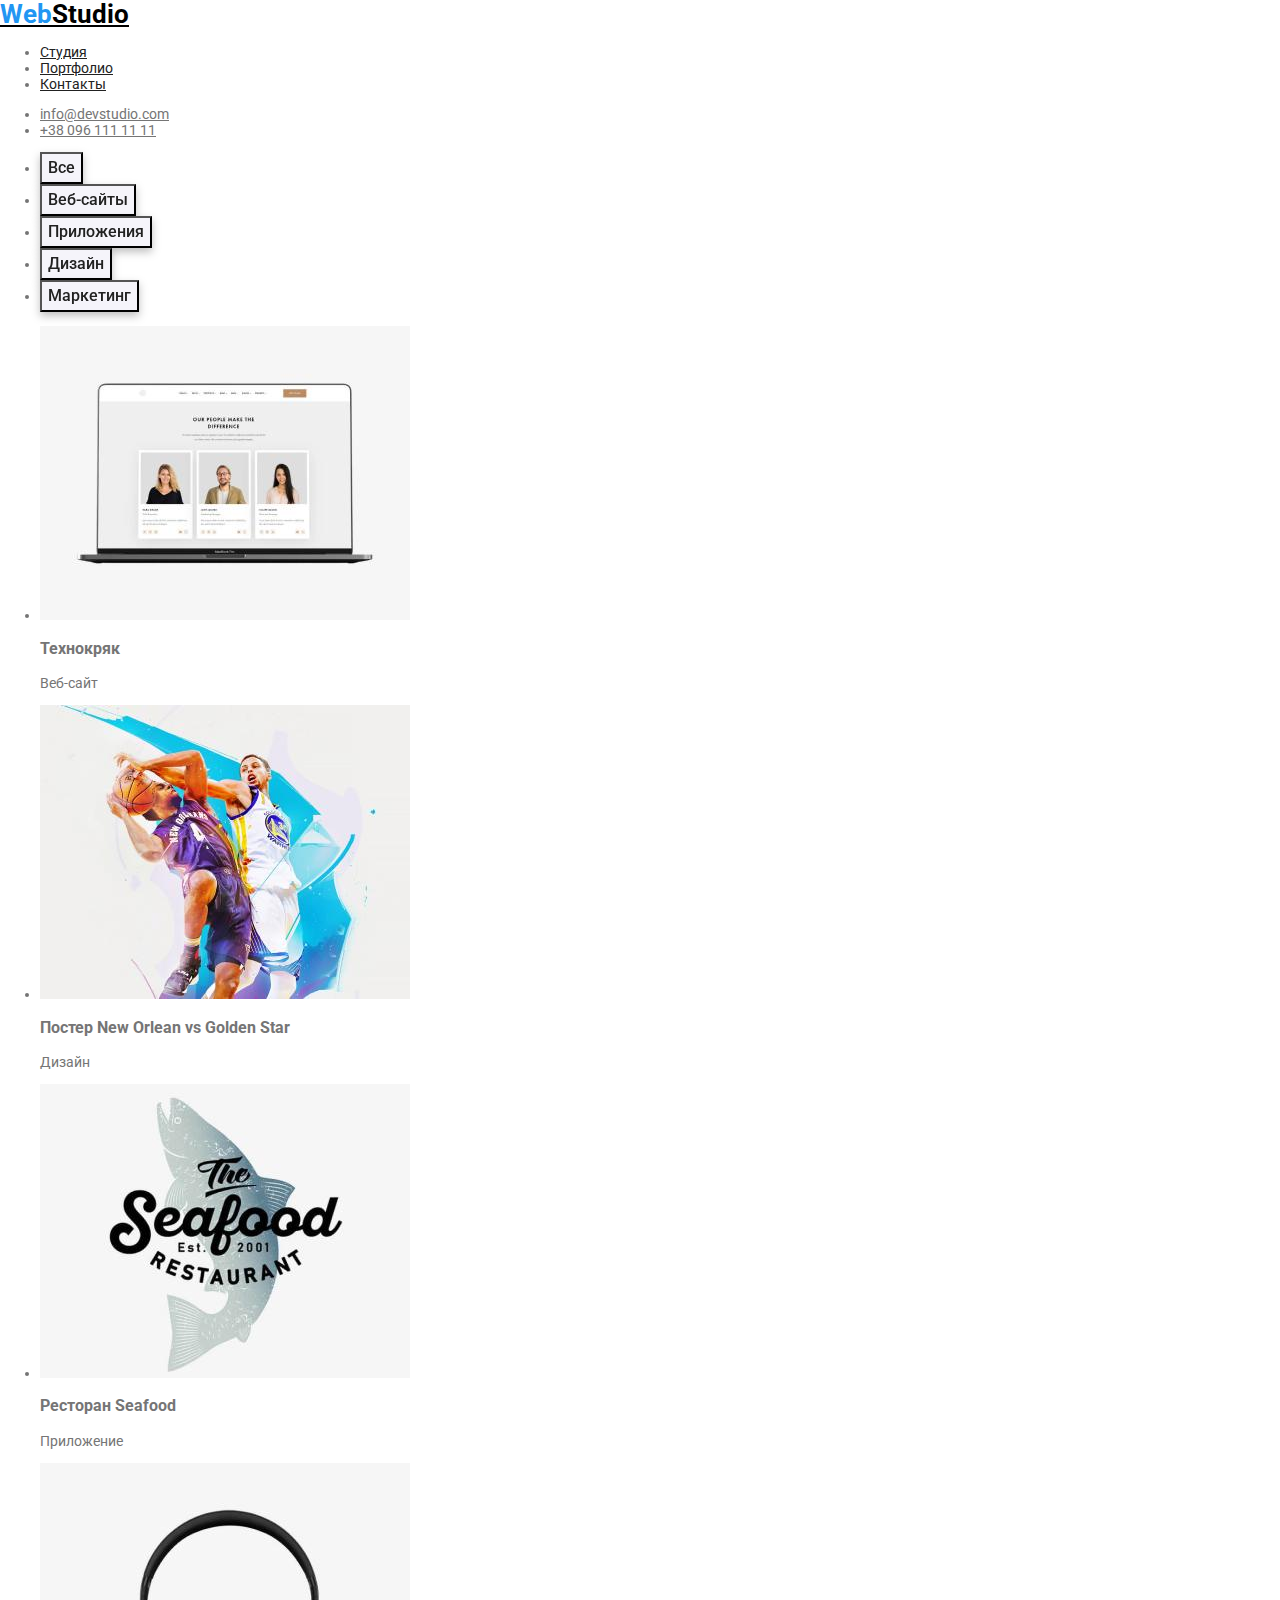
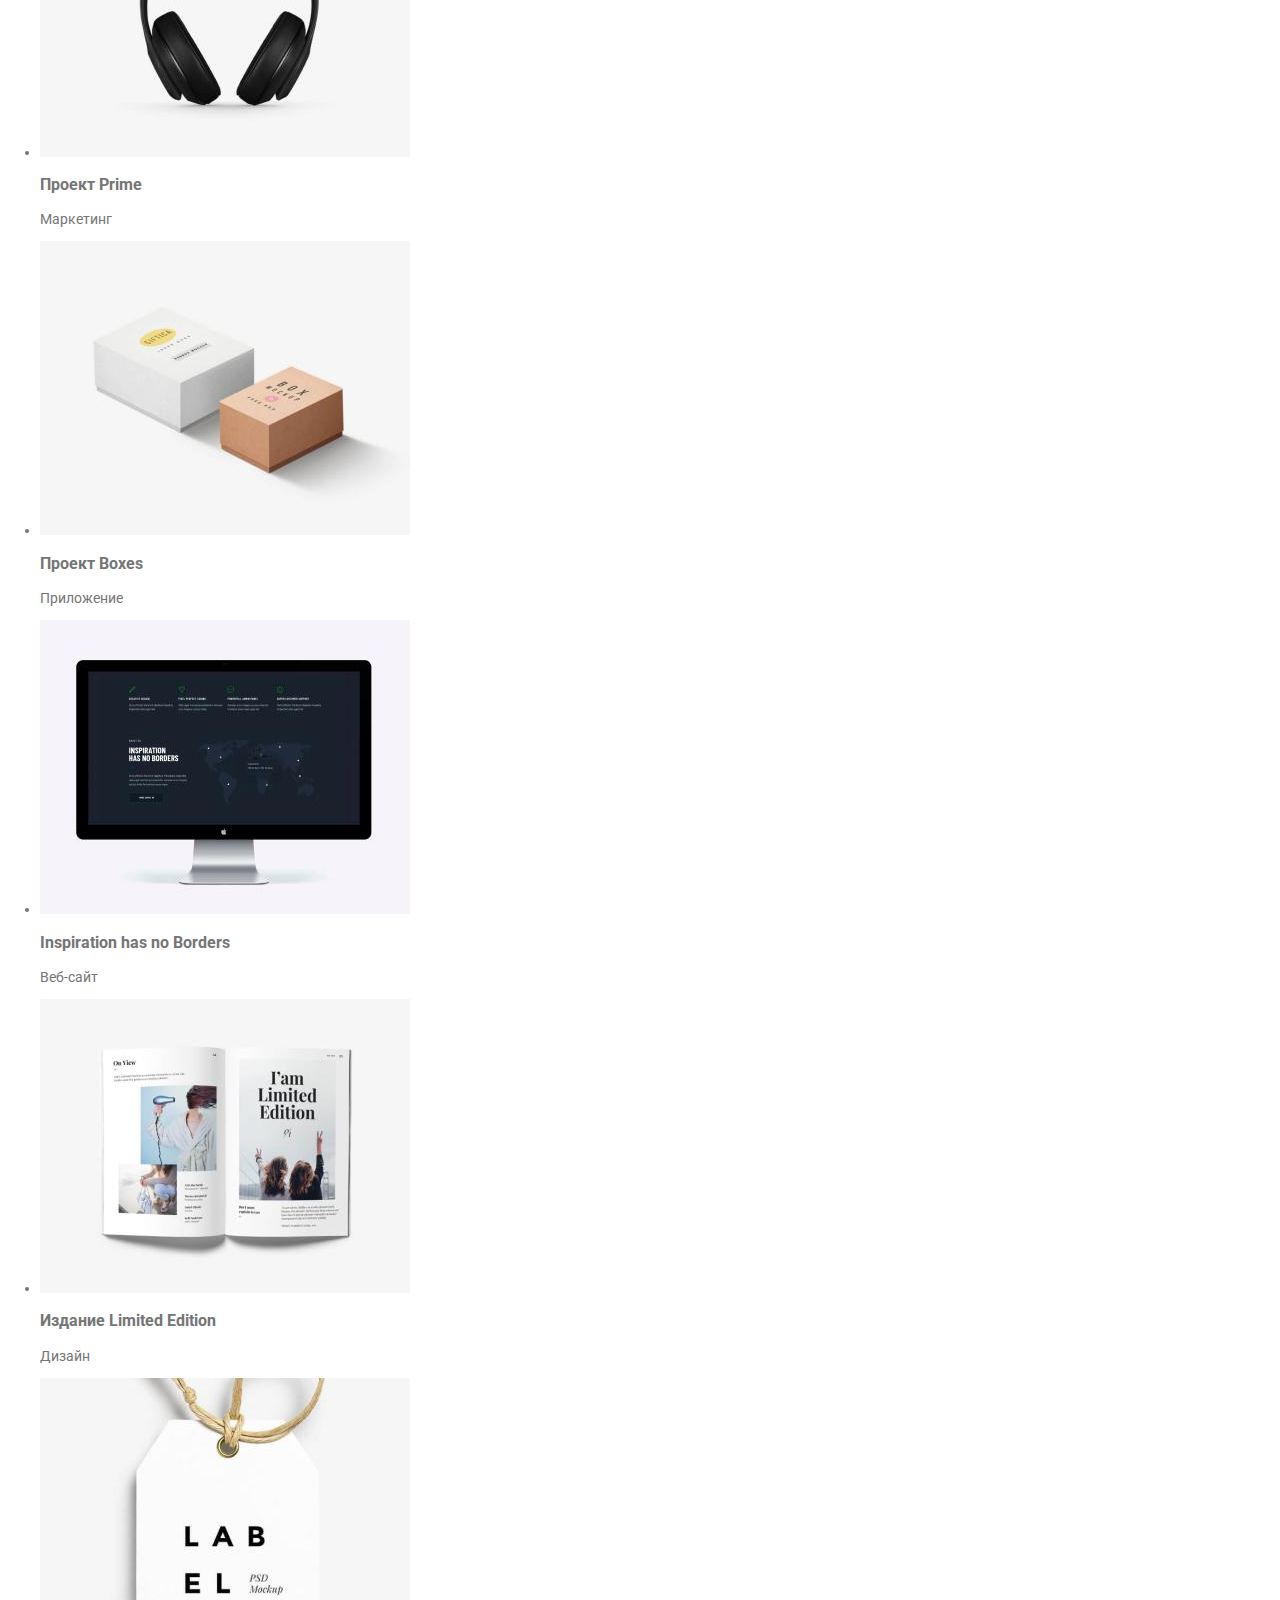
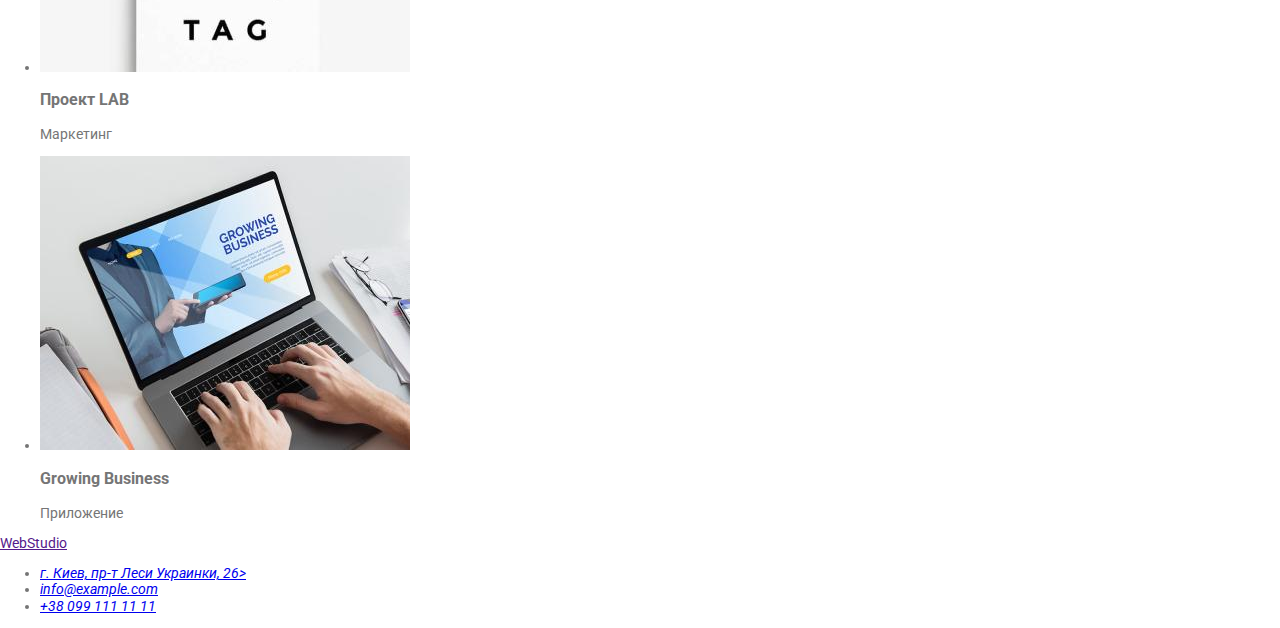
==== portfolio.html @ 69e5f8eb "Добавлена стилизация для main - studio" ====
<!DOCTYPE html>
<html lang="ru">

<head>
  <meta charset="UTF-8">
  <meta http-equiv="X-UA-Compatible" content="IE=edge">
  <meta name="viewport" content="width=device-width, initial-scale=1.0">
  <title>Портфолио</title>
  <link rel="stylesheet" href="https://cdnjs.cloudflare.com/ajax/libs/modern-normalize/1.0.0/modern-normalize.css">
  <link rel="stylesheet" href="./css/styles.css">
  <link rel="preconnect" href="https://fonts.gstatic.com">
  <link href="https://fonts.googleapis.com/css2?family=Raleway:ital,wght@1,700&family=Roboto:wght@400;500;700;900&display=swap" rel="stylesheet">
</head>

<body>
  <!-- Head -->
  <header class="page-header">
    <nav>
      <a lang="en" href="" class="logo"><span class="logo-item">Web</span>Studio</a>
      <ul class="navigation">
        <li><a class="link" href="index.html">Студия</a></li>
        <li><a class="link" href="portfolio.html">Портфолио</a></li>
        <li><a class="link" href="">Контакты</a></li>
      </ul>
    </nav>
    <ul class="contacts">
      <li><a class="contacts-link" href="mailto:info@devstudio.com">info@devstudio.com</a></li>
      <li><a class="contacts-link" href="tel:+380961111111">+38 096 111 11 11</a></li>
    </ul>
  </header>

  <main>
    <!-- Hero -->
    <section>
      <h1 hidden>Навигатор по проектах</h1>
      <ul class="site-nav">
        <li><button class="nav-button" type="button">Все</button></li>
        <li><button class="nav-button" type="button">Веб-сайты</button></li>
        <li><button class="nav-button" type="button">Приложения</button></li>
        <li><button class="nav-button" type="button">Дизайн</button></li>
        <li><button class="nav-button" type="button">Маркетинг</button></li>
      </ul>
    </section>

    <!-- Projects -->
    <section>
      <h2 hidden>Наши проекты</h2>
      <ul>
        <li>
          <img src="images/portfolio/box-1.jpg" alt="на экране монитора ноутбука трое специалистов компании" width="370" height="294">
          <h3>Технокряк</h3>
          <p>Веб-сайт</p>
        </li>
        <li>
          <img src="images/portfolio/box-2.jpg" alt="двое играков играют в баскетбол" width="370" height="294">
          <h3>Постер <span lang="en">New Orlean vs Golden Star</span></h3>
          <p>Дизайн</p>
        </li>
        <li>
          <img src="images/portfolio/box-3.jpg" alt="лейбл ресторана" width="370" height="294">
          <h3>Ресторан <span lang="en">Seafood</span></h3>
          <p>Приложение</p>
        </li>
        <li>
          <img src="images/portfolio/box-4.jpg" alt="черные накладные наушники" width="370" height="294">
          <h3>Проект <span lang="en">Prime</span></h3>
          <p>Маркетинг</p>
        </li>
        <li>
          <img src="images/portfolio/box-5.jpg" alt="2 коробки белого и бежевого цвета" width="370" height="294">
          <h3>Проект <span lang="en">Boxes</span></h3>
          <p>Приложение</p>
        </li>
        <li>
          <img src="images/portfolio/box-6.jpg" alt="монитор компьютера" width="370" height="294">
          <h3 lang="en">Inspiration has no Borders</h3>
          <p>Веб-сайт</p>
        </li>
        <li>
          <img src="images/portfolio/box-7.jpg" alt="раскрытый журнал" width="370" height="294">
          <h3>Издание <span lang="en">Limited Edition</span></h3>
          <p>Дизайн</p>
        </li>
        <li>
          <img src="images/portfolio/box-8.jpg" alt="ярлык" width="370" height="294">
          <h3>Проект <span lang="en">LAB</span></h3>
          <p>Маркетинг</p>
        </li>
        <li>
          <img src="images/portfolio/box-9.jpg" alt="клиент работает за ноутбуком" width="370" height="294">
          <h3 lang="en">Growing Business</h3>
          <p>Приложение</p>
        </li>
      </ul>
    </section>
  </main>

  <!-- Contacts -->
  <footer>
    <a lang="en" href="">WebStudio</a>
    <address>
      <ul>
        <li><a href="https://goo.gl/maps/YtJm7mLVAzRi9a2WA"
            target="_blank" rel="noopener noreferrer">г.
            Киев, пр-т Леси Украинки, 26></a></li>
        <li><a
            href="mailto:info@example.com">info@example.com</a>
        </li>
        <li><a href="tel:+380991111111">+38 099 111 11
            11</a></li>
      </ul>
    </address>
  </footer>
</body>
</html>
---- css/styles.css ----
/* * {
  padding: 0;
  margin: 0;
} */

body {
  background-color: #ffffff;
  font-family: Roboto, Raleway;
  font-size: 14px;
  line-height: ;
  color: #757575;
}

/* header */

/* .page-header {
  text-decoration: none;
} */

.logo {
  font-size: 26px;
  font-weight: 700;
  color: #000000;
}

.logo-item {
  color: #2196f3;
}

.navigation .link {
  color: #212121;
}

.navigation .link:hover,
.navigation .link:focus {
  color: #2196f3;
}

.contacts-link {
  color: #757575;
}

.contacts-link:hover,
.contacts-link:focus {
  color: #2196f3;
}

/* hero */

.hero-section {
  background-color: #2f303a;
}

.main-title {
  font-size: 44px;
  color: #ffffff;
  text-transform: uppercase;
}

.auth-button {
  font-size: 16px;
  font-weight: 700;
  background-color: #2196f3;
  color: #ffffff;
  cursor: pointer;
}

.nav-button {
  font-weight: 500;
  font-size: 16px;
  line-height: 26px;
  background-color: #f5f4fa;
  color: #212121;
  cursor: pointer;
  filter: drop-shadow(0px 4px 4px rgba(0, 0, 0, 0.25));
}

.nav-button:hover,
.nav-button:focus {
  background-color: #2196f3;
  color: #ffffff;
  /* filter: drop-shadow(0px 4px 4px rgba(0, 0, 0, 0.25)); */
}

 /* advantages */
.advantages {
  font-size: 14px;
  line-height: 16px;
  font-weight: 700;
  color: #212121;
  text-transform: uppercase;
  text-align: left;
}

.advantages-description {
  font-size: 14px;
  line-height: 24px;
  font-weight: 400;
  text-align: left;
}

/* services */
.services-title {
  font-size: 36px;
  font-weight: 700;
  line-height: 42px;
  text-align: center;
  letter-spacing: 0.03em;
  color: #212121;
}

/* team */
.team-title {
  font-size: 36px;
  font-weight: 700;
  line-height: 42px;
  text-align: center;
  letter-spacing: 0.03em;
  color: #212121;
}

.specialist-name {
  font-weight: 500;
  font-size: 16px;
  line-height: 19px;
  letter-spacing: 0.03em;
  color: #212121;
}

.specialist-position {
  font-weight: 500;
  font-size: 16px;
  line-height: 19px;
  letter-spacing: 0.03em;
}
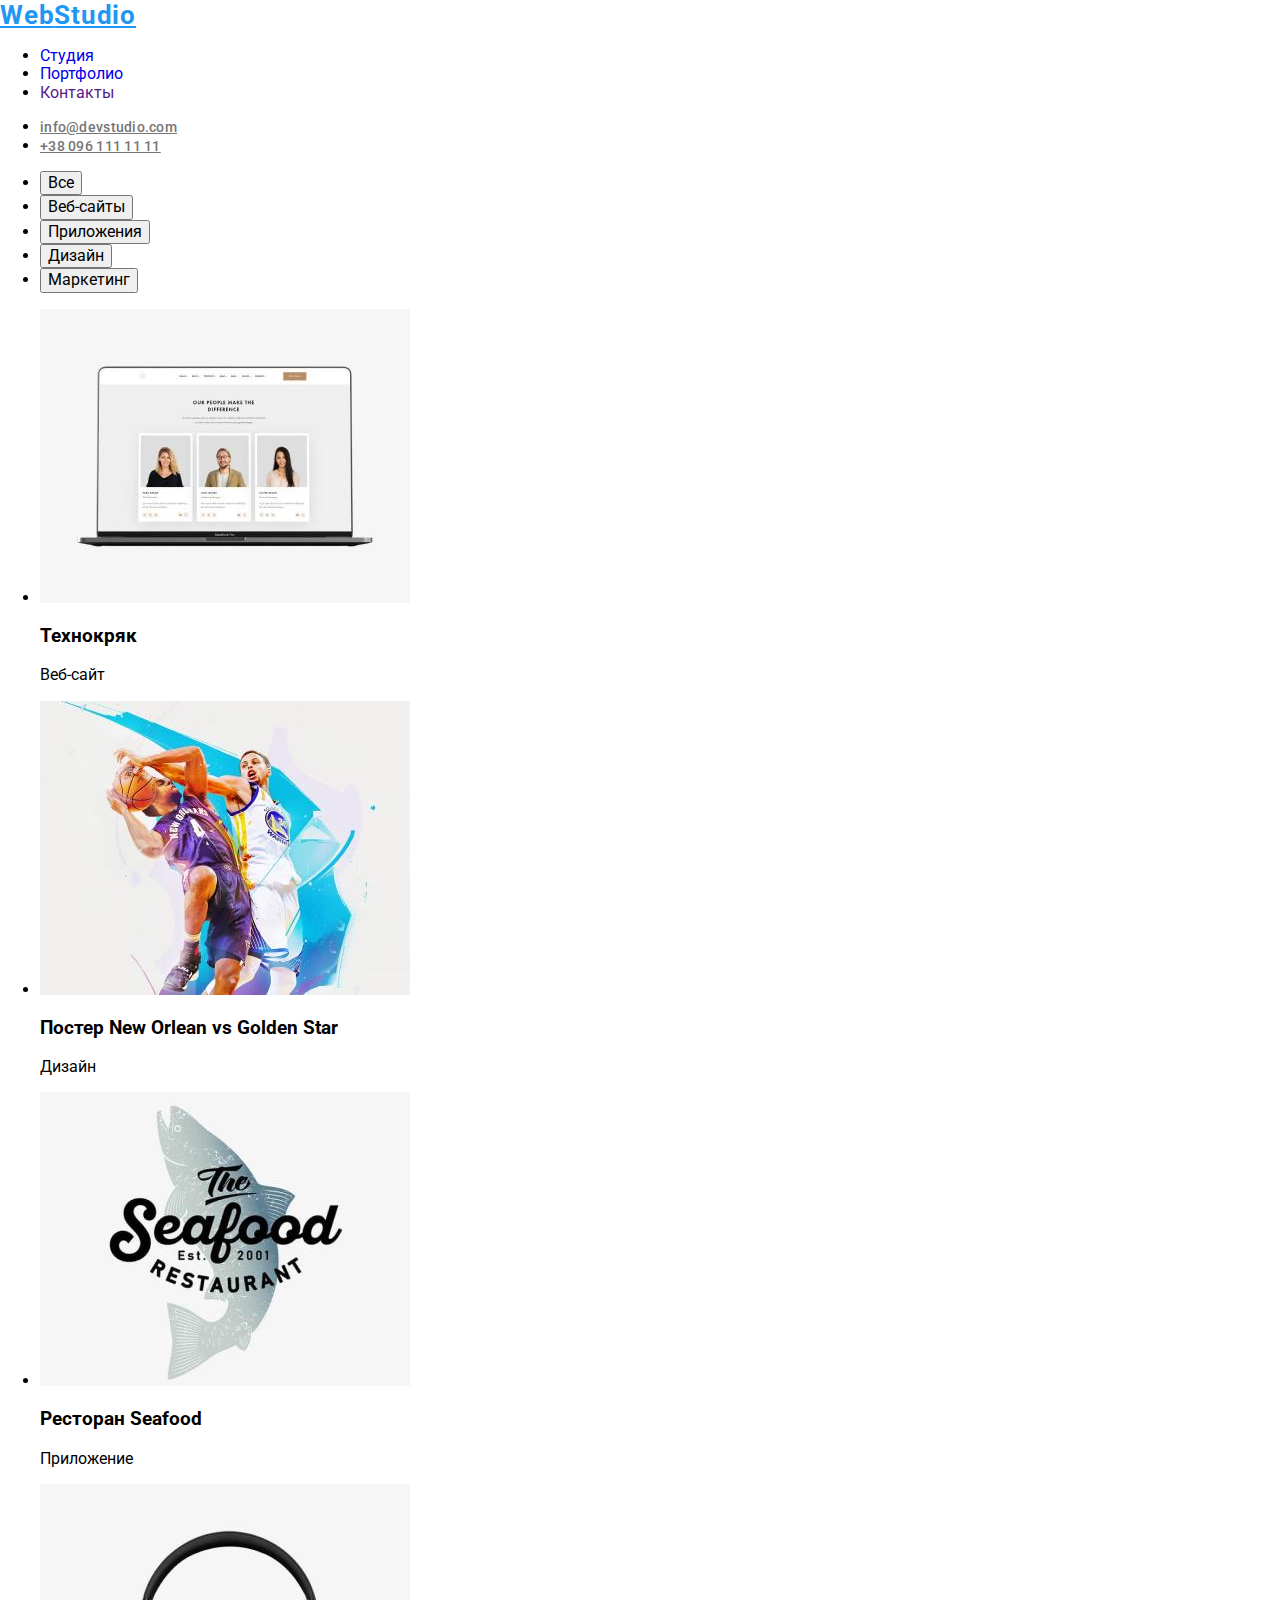
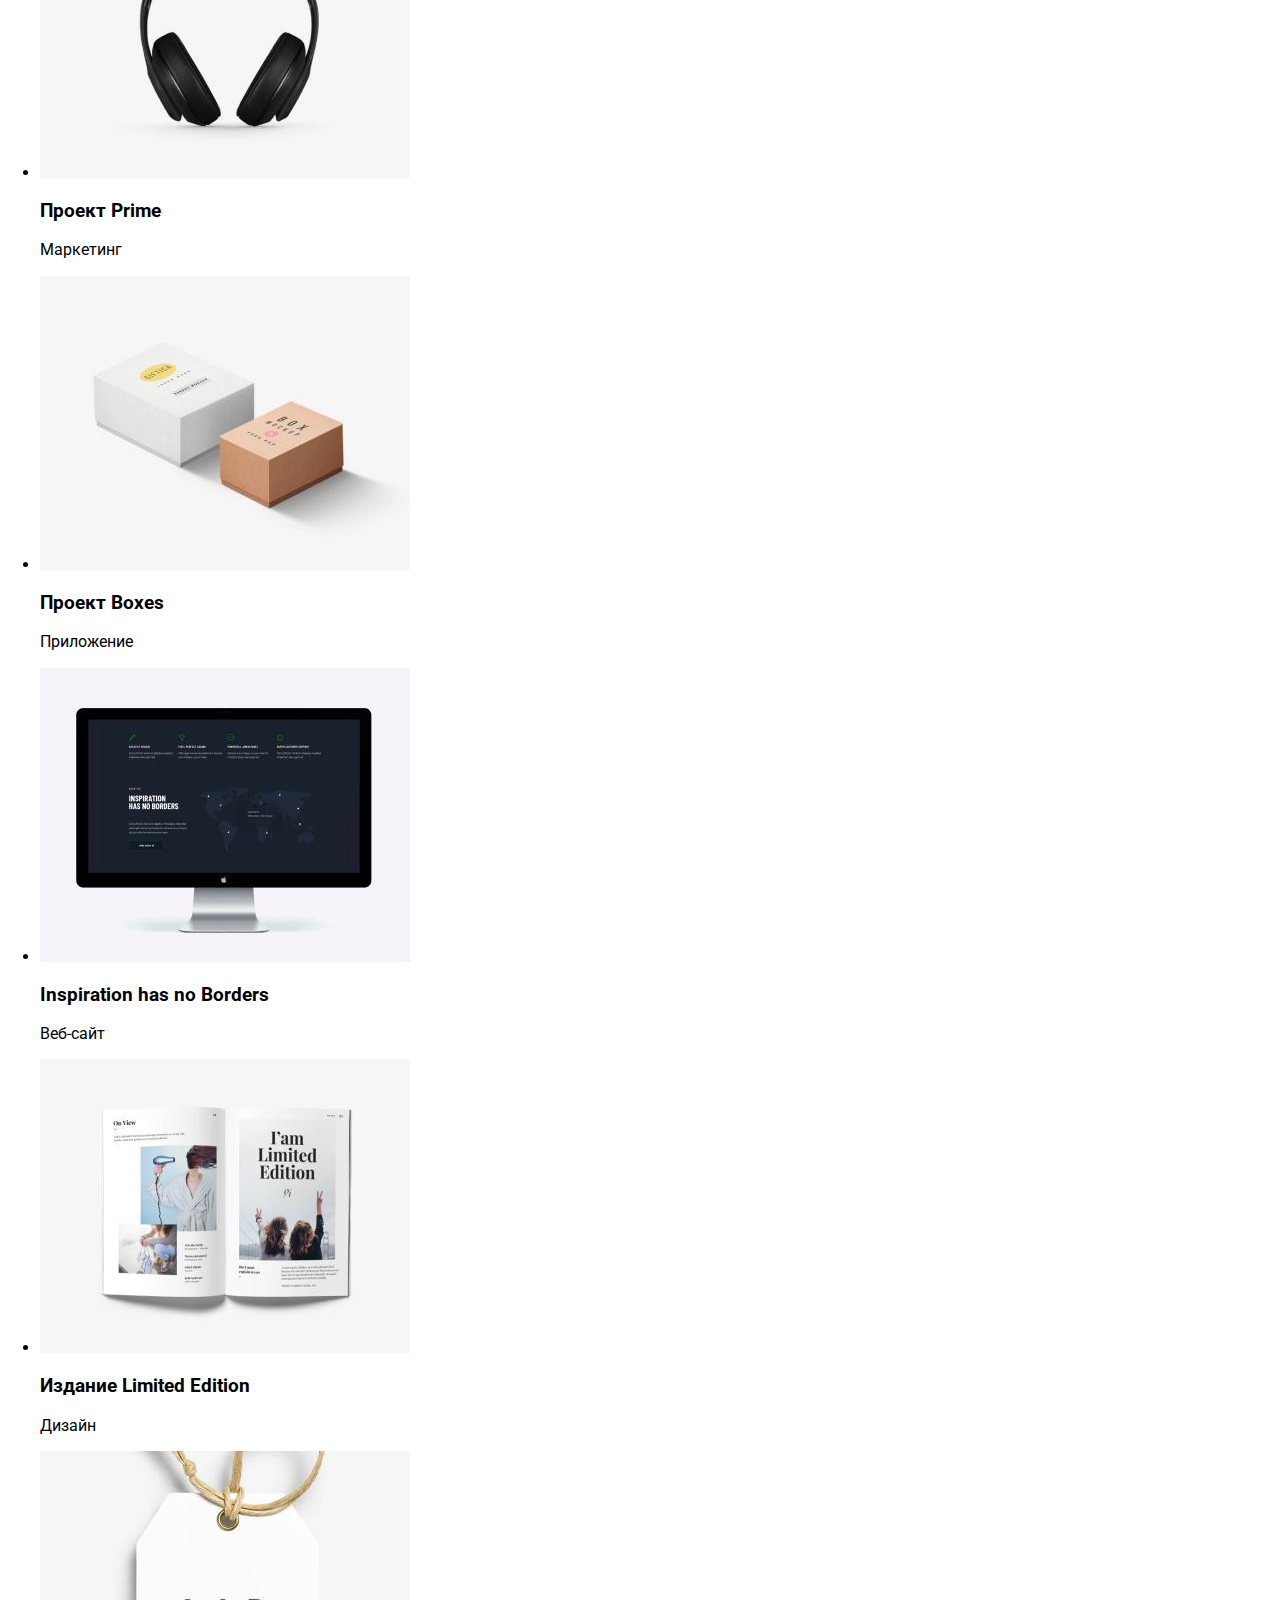
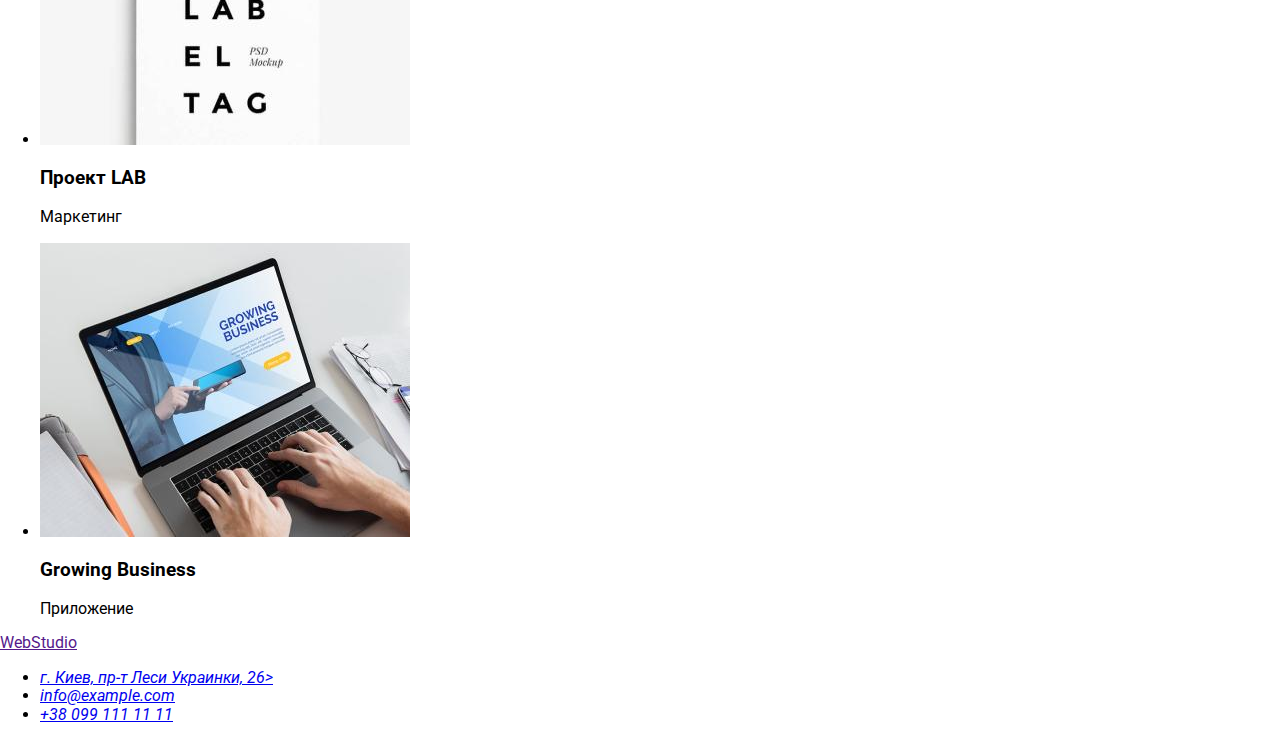
==== commit 0c8c8f30: "Добавлены изменения по стилизации для Studio" ====
--- a/portfolio.html
+++ b/portfolio.html
@@ -33,7 +33,7 @@
     <!-- Hero -->
     <section>
       <h1 hidden>Навигатор по проектах</h1>
-      <ul class="site-nav">
+      <ul>
         <li><button class="nav-button" type="button">Все</button></li>
         <li><button class="nav-button" type="button">Веб-сайты</button></li>
         <li><button class="nav-button" type="button">Приложения</button></li>
--- a/css/styles.css
+++ b/css/styles.css
@@ -1,135 +1,184 @@
-/* * {
-  padding: 0;
-  margin: 0;
-} */
+:root {
+  --main-font: 'Roboto', sans-serif;
+  --secondary-font: 'Raleway', sans-serif;
+  --accent-color: #2196F3;
+  --text-color-darkgrey: #212121;
+  --text-color-grey: #757575;
+  --text-color-black: #000000;
+  --text-color-white: #ffffff;
+  --background-main: #E5E5E5;
+  --background-color-dark: #2F303A;
+  --background-color-light: #F5F4FA;
+  
+
+
+}
 
 body {
-  background-color: #ffffff;
-  font-family: Roboto, Raleway;
-  font-size: 14px;
-  line-height: ;
-  color: #757575;
+  font-family: var(--main-font);
 }
 
-/* header */
+/* маркеры */
+.list {
+  list-style: none;
+}
 
-/* .page-header {
+/* подчеркивание */
+.link {
   text-decoration: none;
-} */
+}
+
+
+/* ============ COMPONENTS ============ */
+.title {
+  font-weight: 700;
+  font-size: 36px;
+  line-height: 1.17;
+  text-align: center;
+  letter-spacing: 0.03em;
+  color: var(--text-color-darkgrey);
+}
 
 .logo {
+  font-weight: 700;
   font-size: 26px;
-  font-weight: 700;
-  color: #000000;
+  line-height: 1.19;
+  letter-spacing: 0.03em;
+  color: var(--accent-color);
 }
 
-.logo-item {
-  color: #2196f3;
+/* ============ HEADER ============ */
+.navigation-link {
+  font-weight: 500;
+  font-size: 14px;
+  line-height: 1.14;
+  letter-spacing: 0.02em;
+  color: var(--text-color-darkgrey);
 }
-
-.navigation .link {
-  color: #212121;
-}
-
-.navigation .link:hover,
-.navigation .link:focus {
-  color: #2196f3;
+ 
+.navigation-link:hover,
+.navigation-link:focus {
+  color: var(--accent-color);
 }
 
 .contacts-link {
-  color: #757575;
+  font-weight: 500;
+  font-size: 14px;
+  line-height: 1.14;
+  letter-spacing: 0.02em;
+  color: var(--text-color-grey);
 }
 
 .contacts-link:hover,
 .contacts-link:focus {
-  color: #2196f3;
+  color: var(--accent-color);
 }
 
-/* hero */
-
-.hero-section {
-  background-color: #2f303a;
+.logo-light-theme {
+  color: var(--text-color-black);
 }
 
-.main-title {
-  font-size: 44px;
-  color: #ffffff;
-  text-transform: uppercase;
+
+/* ============ HERO ============ */
+.hero {
+  width: 1600px;
+  height: 600px;
+  left: 0px;
+  top: 97px;
+  background-color: var(--background-color-dark);
 }
 
-.auth-button {
+.hero-title {
+  position: absolute;
+  width: 696px;
+  height: 120px;
+  left: 452px;
+  top: 297px;
+  font-weight: 900;
+  font-size: 44px;
+  line-height: 1.36;
+  letter-spacing: 0.06em;
+  text-align: center;
+  text-transform: uppercase;
+  color: var(--text-color-white);
+}
+
+.modal-btn {
+  font-family: inherit;
   font-size: 16px;
   font-weight: 700;
-  background-color: #2196f3;
-  color: #ffffff;
+  line-height: 1.88;
+  position: absolute;
+  width: 200px;
+  height: 50px;
+  left: 700px;
+  top: 447px;
+  filter: drop-shadow(0px 4px 4px rgba(0, 0, 0, 0.25));
   cursor: pointer;
+  color: var(--text-color-white);
+  background-color: var(--accent-color);
 }
+/* ============ END HERO ============ */
 
-.nav-button {
-  font-weight: 500;
-  font-size: 16px;
-  line-height: 26px;
-  background-color: #f5f4fa;
-  color: #212121;
-  cursor: pointer;
-  filter: drop-shadow(0px 4px 4px rgba(0, 0, 0, 0.25));
-}
 
-.nav-button:hover,
-.nav-button:focus {
-  background-color: #2196f3;
-  color: #ffffff;
-  /* filter: drop-shadow(0px 4px 4px rgba(0, 0, 0, 0.25)); */
-}
-
- /* advantages */
-.advantages {
+/* ============ ADVANTAGES ============ */
+.advantages-title {
+  font-weight: 700;
   font-size: 14px;
-  line-height: 16px;
-  font-weight: 700;
-  color: #212121;
+  line-height: 1.14;
+  letter-spacing: 0.03em;
   text-transform: uppercase;
-  text-align: left;
+  color: var(--text-color-darkgrey);
 }
 
 .advantages-description {
+  font-weight: 500;
   font-size: 14px;
-  line-height: 24px;
-  font-weight: 400;
-  text-align: left;
+  line-height: 1.71;
+  letter-spacing: 0.03em;
+  color: var(--text-color-grey);
+}
+/* ============ END ADVANTAGES ============ */
+
+
+/* ============ SERVICES ============ */
+
+/* ============ END SERVICES ============ */
+
+
+/* ============ TEAM ============ */
+.team {
+  background-color: var(--background-color-light);
+}
+/* ============ END TEAM ============ */
+
+
+/* ============ FOOTER ============ */
+.footer-info {
+background-color: var(--background-color-dark);
 }
 
-/* services */
-.services-title {
-  font-size: 36px;
-  font-weight: 700;
-  line-height: 42px;
-  text-align: center;
-  letter-spacing: 0.03em;
-  color: #212121;
+.logo-dark-theme {
+  color: var(--text-color-white);
 }
 
-/* team */
-.team-title {
-  font-size: 36px;
-  font-weight: 700;
-  line-height: 42px;
-  text-align: center;
-  letter-spacing: 0.03em;
-  color: #212121;
+.address {
+  font-style: normal;
 }
 
-.specialist-name {
-  font-weight: 500;
-  font-size: 16px;
-  line-height: 19px;
+.info-address-link {
+  font-size: 14px;
+  font-weight: 400;
+  line-height: 1.71;
   letter-spacing: 0.03em;
-  color: #212121;
+  color: var(--text-color-white);
 }
 
-.specialist-position {
-  font-weight: 500;
-  font-size: 16px;
-  line-height: 19px;
+.info-list-link {
+  font-size: 14px;
+  font-weight: 400;
+  line-height: 24px;
   letter-spacing: 0.03em;
-}+  color: rgba(255, 255, 255, 0.6);
+}
+/* ============ END FOOTER ============ */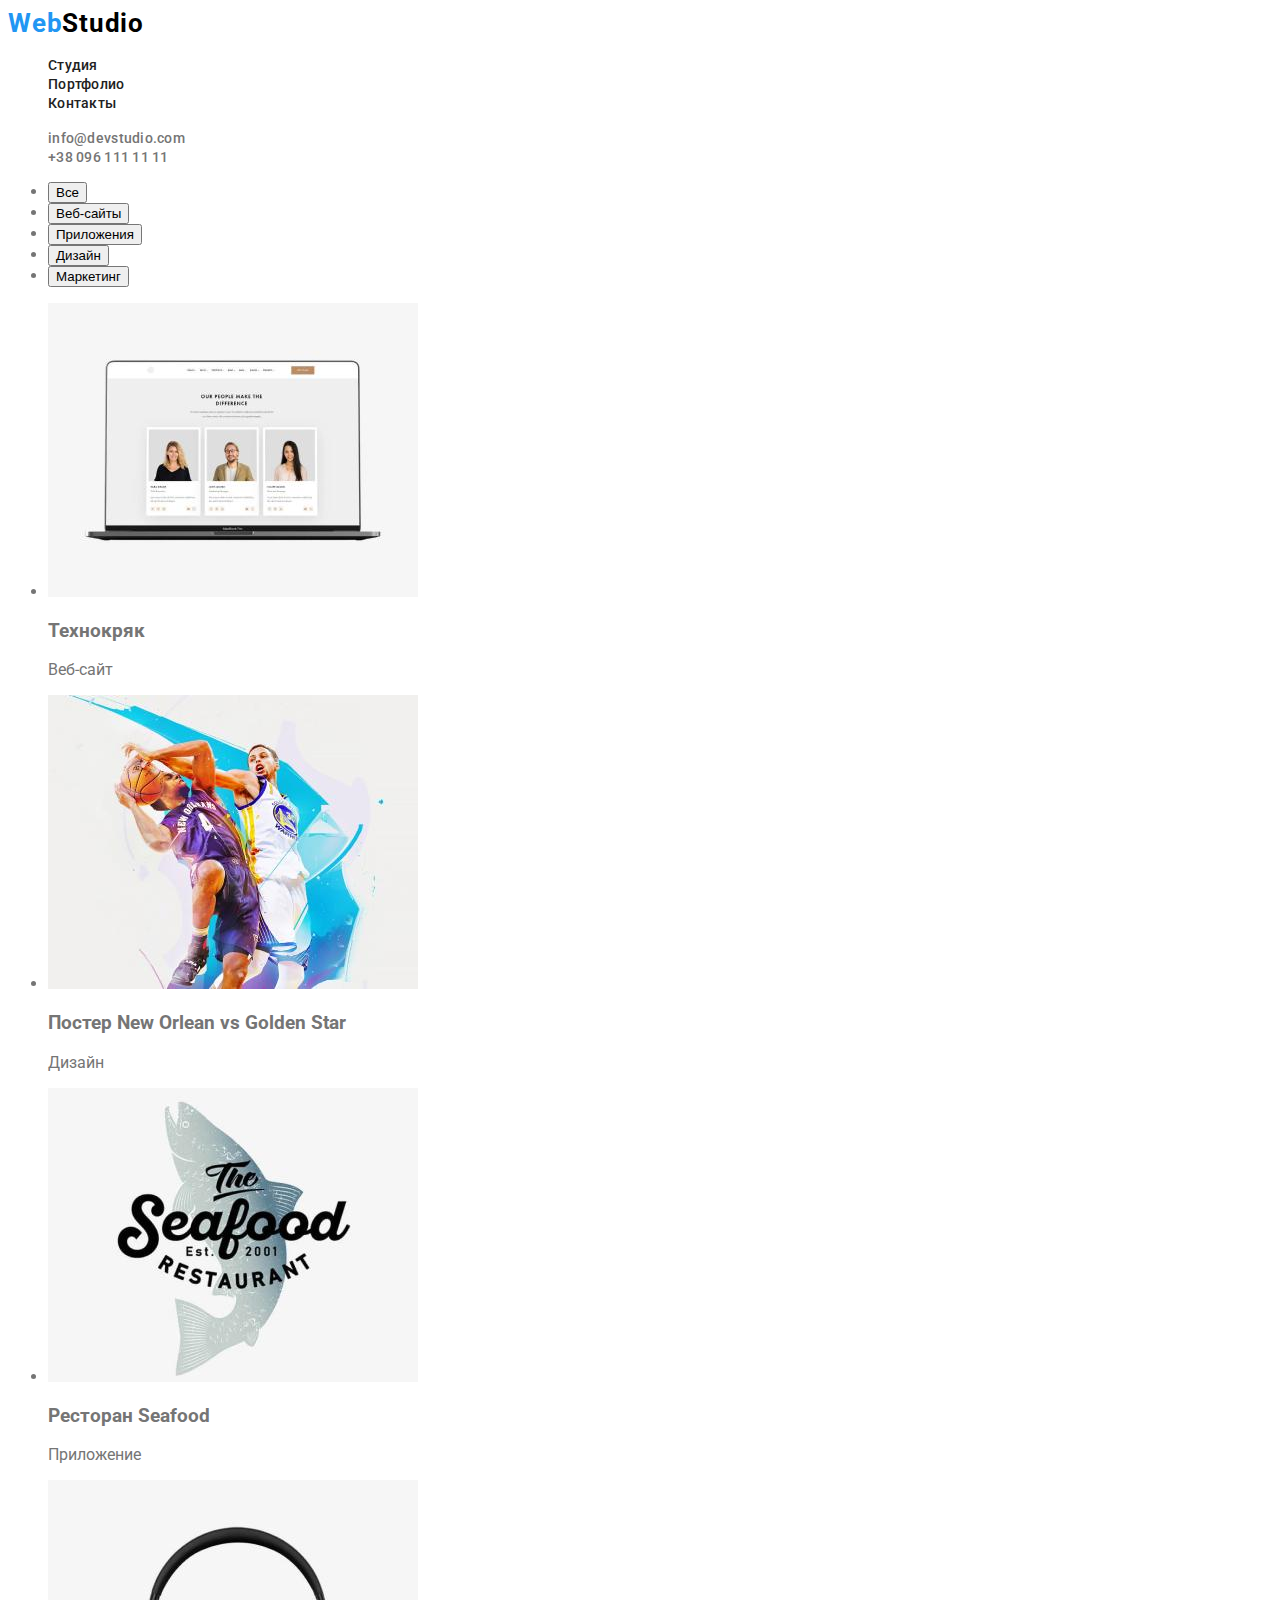
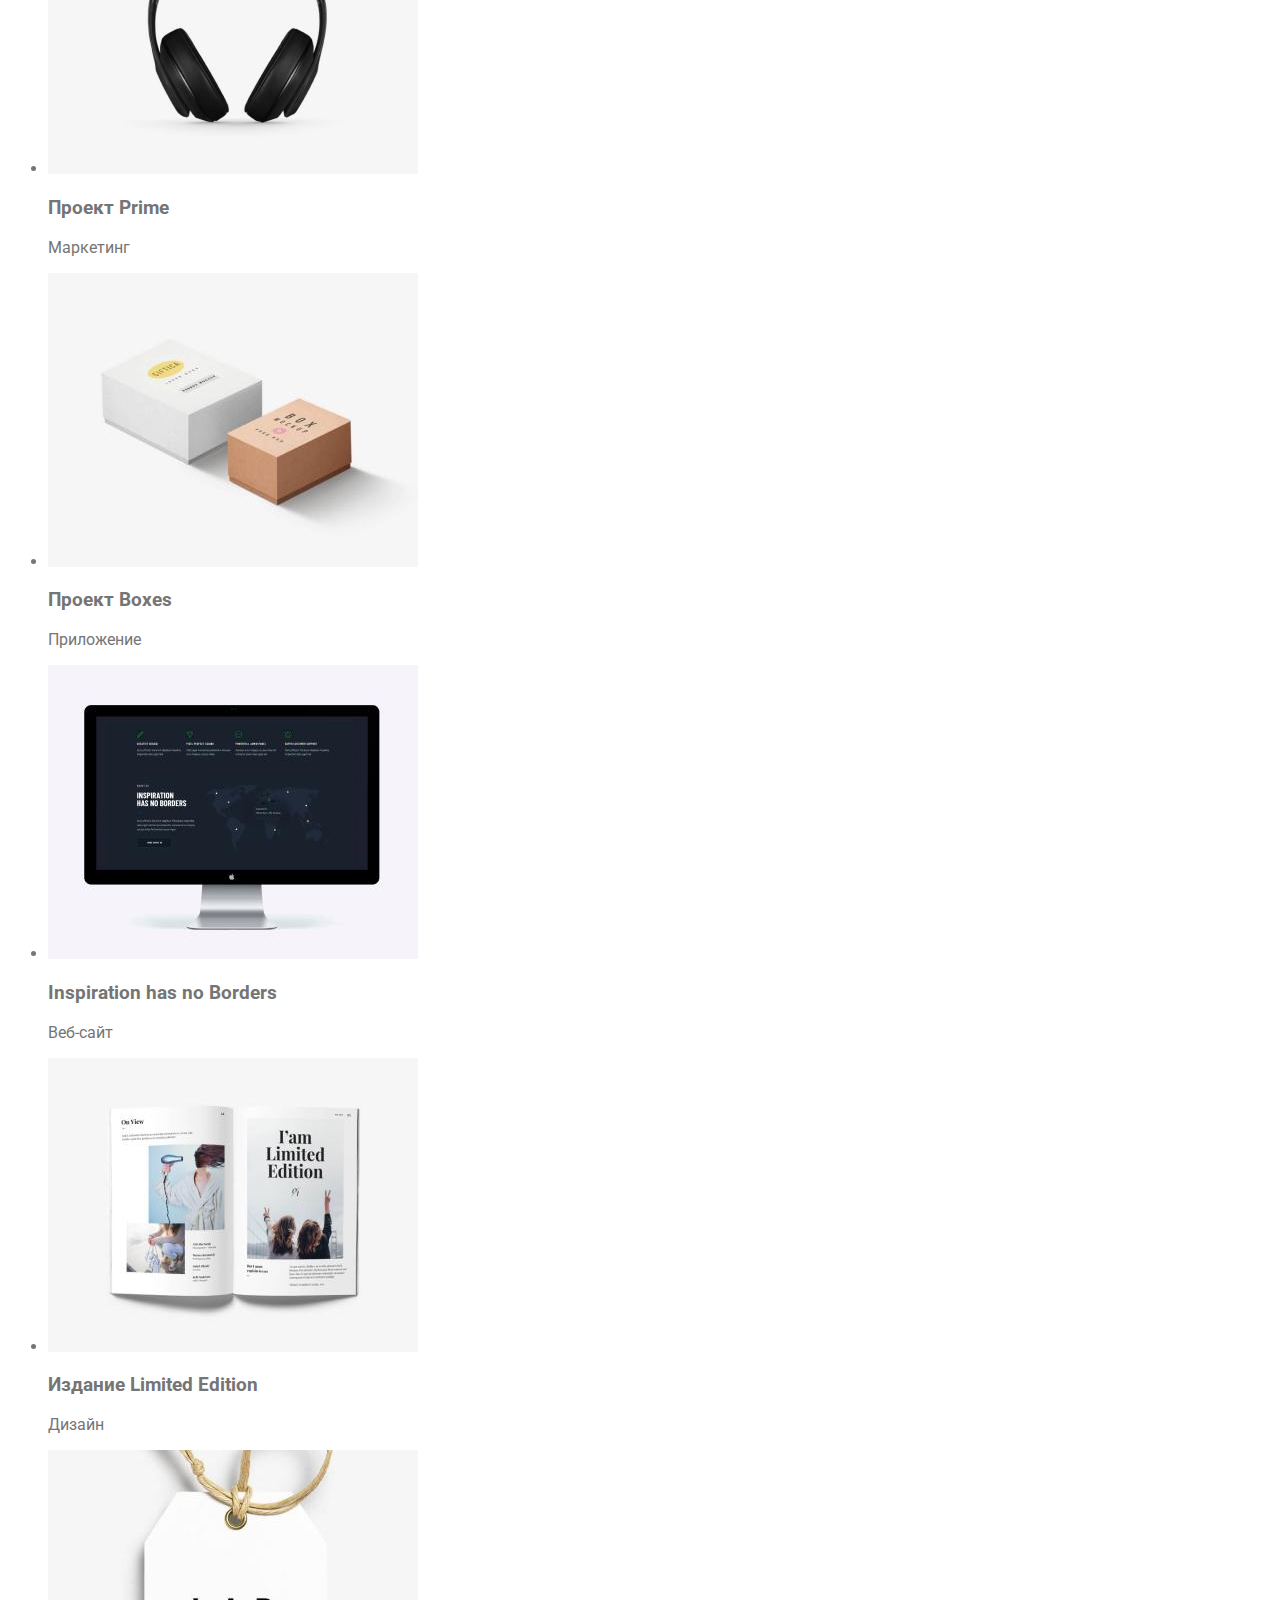
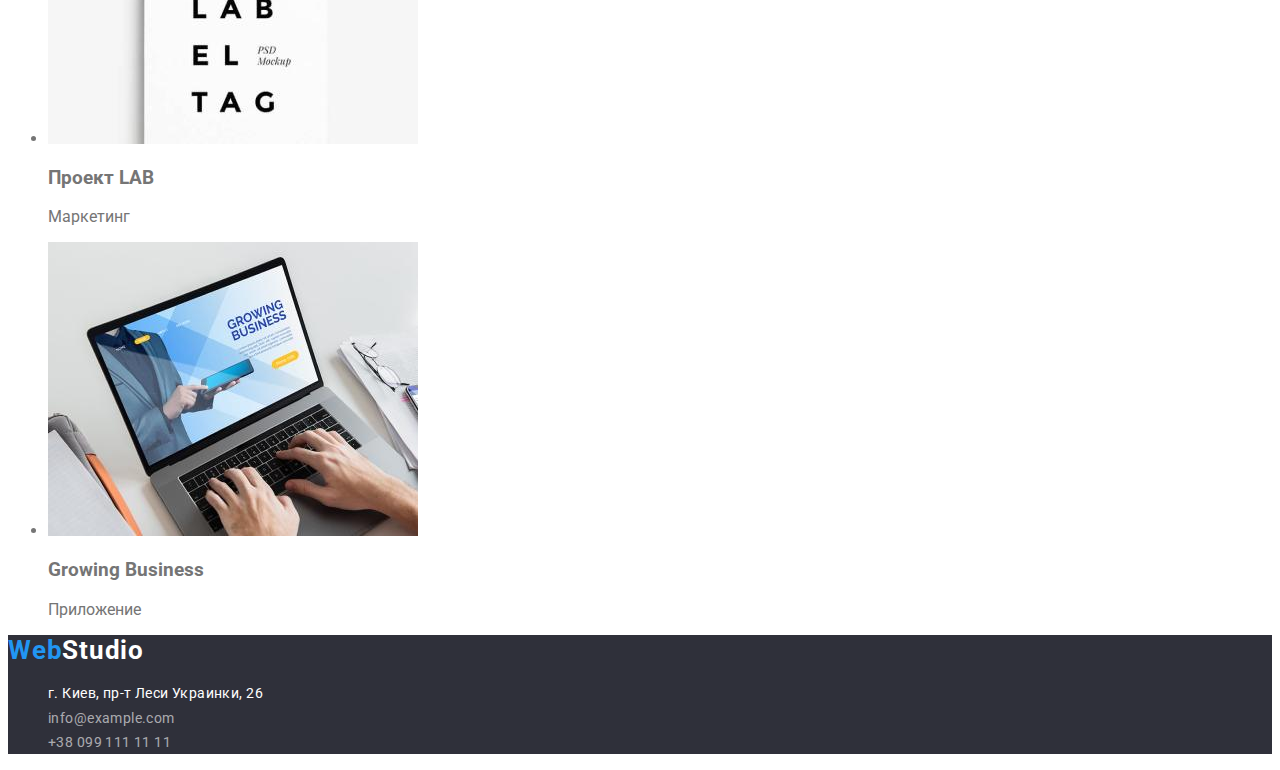
==== commit 7541a064: "Добавлены поправки в секции наша команда" ====
--- a/portfolio.html
+++ b/portfolio.html
@@ -6,26 +6,32 @@
   <meta http-equiv="X-UA-Compatible" content="IE=edge">
   <meta name="viewport" content="width=device-width, initial-scale=1.0">
   <title>Портфолио</title>
-  <link rel="stylesheet" href="https://cdnjs.cloudflare.com/ajax/libs/modern-normalize/1.0.0/modern-normalize.css">
-  <link rel="stylesheet" href="./css/styles.css">
+  <link rel="stylesheet" href="https://cdnjs.cloudflare.com/ajax/libs/modern-normalize/1.0.0/modern-normalize.min.css"
+    integrity="sha512-ISS7cAi1PEhQ8jnbJpJZMd29NlhNj4AWYyLOSp2CE/CsHxTCu+r+t0D2yoJudVrd0/8fTVPUVDzY5Tvli75u/g==" crossorigin="anonymous">
   <link rel="preconnect" href="https://fonts.gstatic.com">
   <link href="https://fonts.googleapis.com/css2?family=Raleway:ital,wght@1,700&family=Roboto:wght@400;500;700;900&display=swap" rel="stylesheet">
+  <link rel="stylesheet" href="./css/styles.css">
 </head>
 
 <body>
-  <!-- Head -->
-  <header class="page-header">
-    <nav>
-      <a lang="en" href="" class="logo"><span class="logo-item">Web</span>Studio</a>
-      <ul class="navigation">
-        <li><a class="link" href="index.html">Студия</a></li>
-        <li><a class="link" href="portfolio.html">Портфолио</a></li>
-        <li><a class="link" href="">Контакты</a></li>
+  <!-- Header -->
+  <header class="header">
+    <nav class="navigation">
+      <a lang="en" href="index.html" class="logo link">Web<span class="logo-light-theme">Studio</span></a>
+      <ul class="navigation-list list">
+        <li class="navigation-item">
+          <a class="navigation-link link" href="index.html">Студия</a></li>
+        <li class="navigation-item">
+          <a class="navigation-link link" href="portfolio.html">Портфолио</a></li>
+        <li class="navigation-item">
+          <a class="navigation-link link" href="">Контакты</a></li>
       </ul>
     </nav>
-    <ul class="contacts">
-      <li><a class="contacts-link" href="mailto:info@devstudio.com">info@devstudio.com</a></li>
-      <li><a class="contacts-link" href="tel:+380961111111">+38 096 111 11 11</a></li>
+    <ul class="contacts list">
+      <li class="contacts-item">
+        <a class="contacts-link link" href="mailto:info@devstudio.com">info@devstudio.com</a></li>
+      <li class="contacts-item">
+        <a class="contacts-link link" href="tel:+380961111111">+38 096 111 11 11</a></li>
     </ul>
   </header>
 
@@ -95,19 +101,18 @@
     </section>
   </main>
 
-  <!-- Contacts -->
-  <footer>
-    <a lang="en" href="">WebStudio</a>
-    <address>
-      <ul>
-        <li><a href="https://goo.gl/maps/YtJm7mLVAzRi9a2WA"
-            target="_blank" rel="noopener noreferrer">г.
-            Киев, пр-т Леси Украинки, 26></a></li>
-        <li><a
-            href="mailto:info@example.com">info@example.com</a>
-        </li>
-        <li><a href="tel:+380991111111">+38 099 111 11
-            11</a></li>
+  <!-- Footer -->
+  <footer class="footer-info">
+    <a class="logo link" lang="en" href="index.html">Web<span class="logo-dark-theme">Studio</span></a>
+    <address class="address">
+      <ul class="info-list list">
+        <li class="info-list-item link">
+          <a class="info-address-link link" href="https://goo.gl/maps/YtJm7mLVAzRi9a2WA"
+            target="_blank" rel="noopener noreferrer">г. Киев, пр-т Леси Украинки, 26</a></li>
+        <li class="info-list-item link">
+          <a class="info-list-link link" href="mailto:info@example.com">info@example.com</a></li>
+        <li class="info-list-item link">
+          <a class="info-list-link link" href="tel:+380991111111">+38 099 111 11 11</a></li>
       </ul>
     </address>
   </footer>
--- a/css/styles.css
+++ b/css/styles.css
@@ -16,6 +16,7 @@
 
 body {
   font-family: var(--main-font);
+  color: var(--text-color-grey);
 }
 
 /* маркеры */
@@ -115,6 +116,7 @@
   top: 447px;
   filter: drop-shadow(0px 4px 4px rgba(0, 0, 0, 0.25));
   cursor: pointer;
+  border-radius: 4px;
   color: var(--text-color-white);
   background-color: var(--accent-color);
 }
@@ -136,7 +138,6 @@
   font-size: 14px;
   line-height: 1.71;
   letter-spacing: 0.03em;
-  color: var(--text-color-grey);
 }
 /* ============ END ADVANTAGES ============ */
 
@@ -149,6 +150,20 @@
 /* ============ TEAM ============ */
 .team {
   background-color: var(--background-color-light);
+}
+
+.specialist-name {
+  font-weight: 500;
+  font-size: 16px;
+  line-height: 1.19;
+  letter-spacing: 0.03em;
+  color: var(--text-color-darkgrey);
+}
+
+.specialist-position {
+  font-size: 16px;
+  line-height: 1.19;
+  letter-spacing: 0.03em;
 }
 /* ============ END TEAM ============ */
 
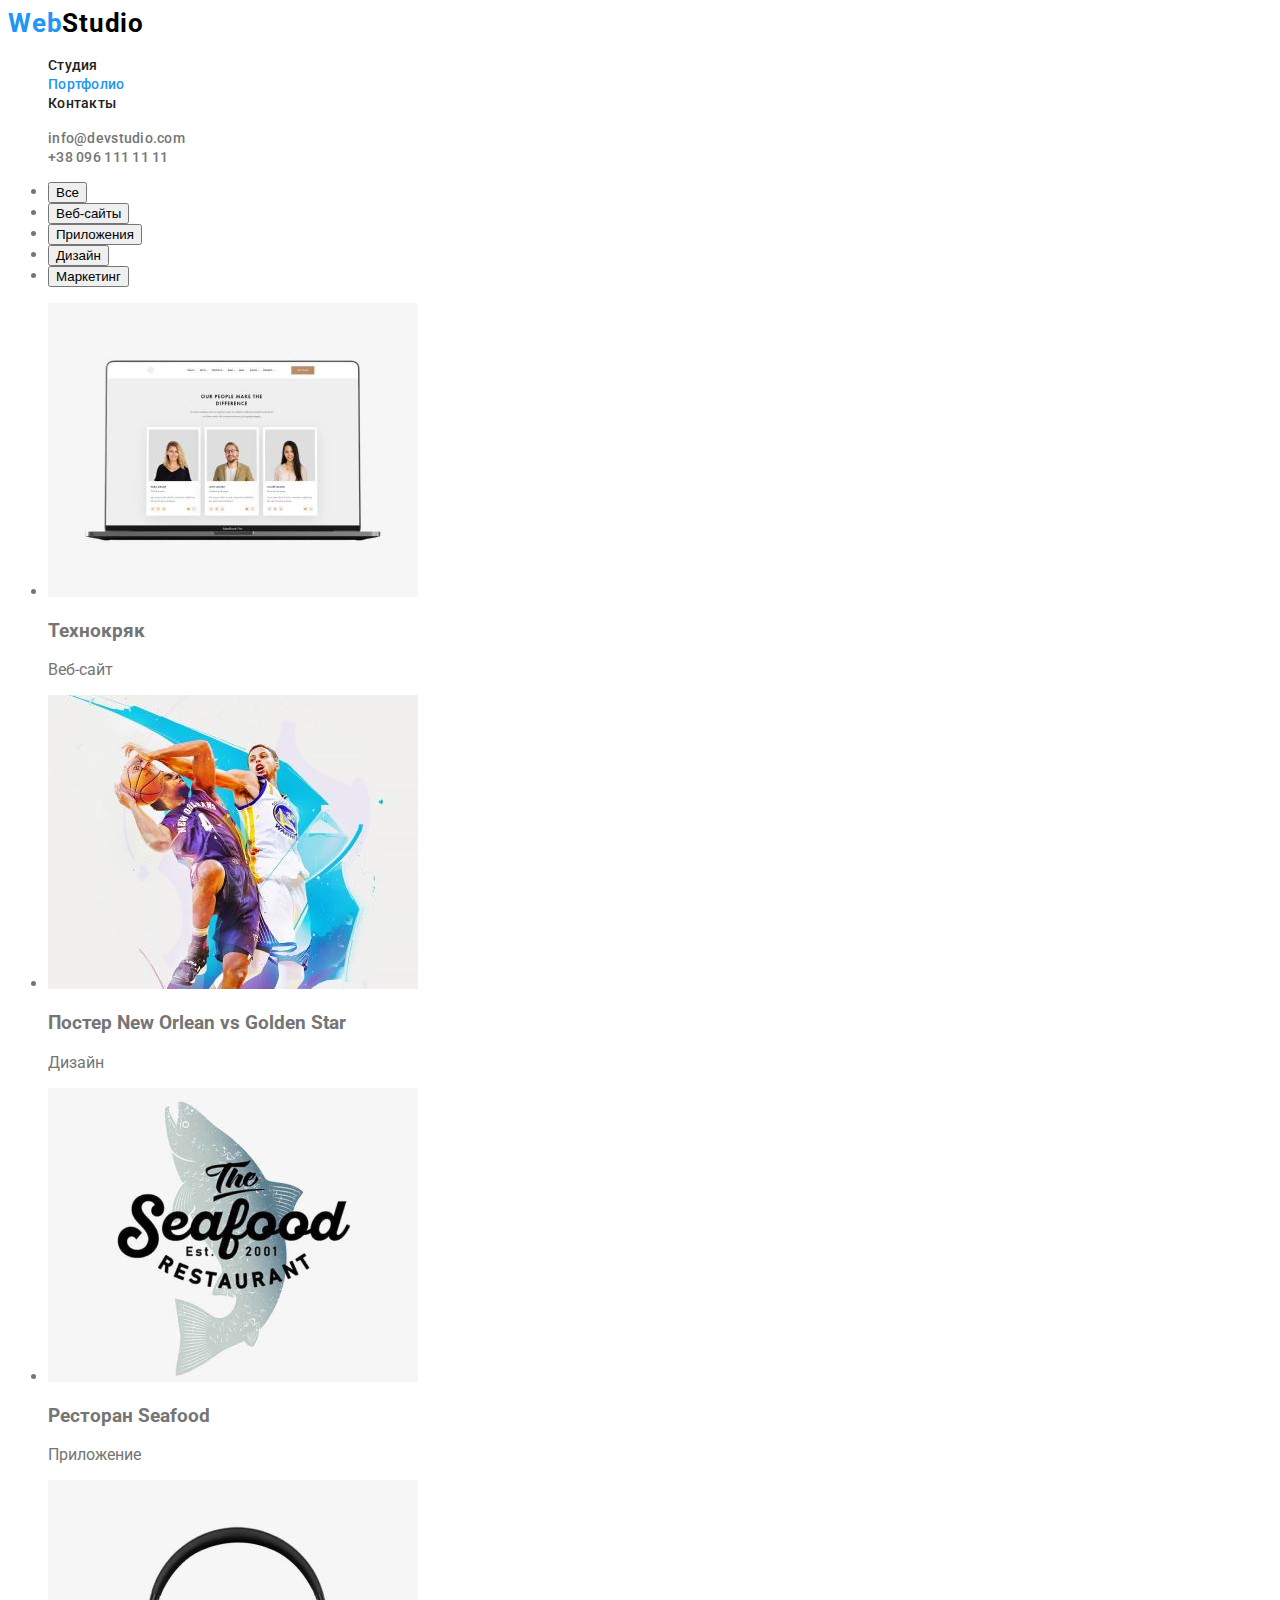
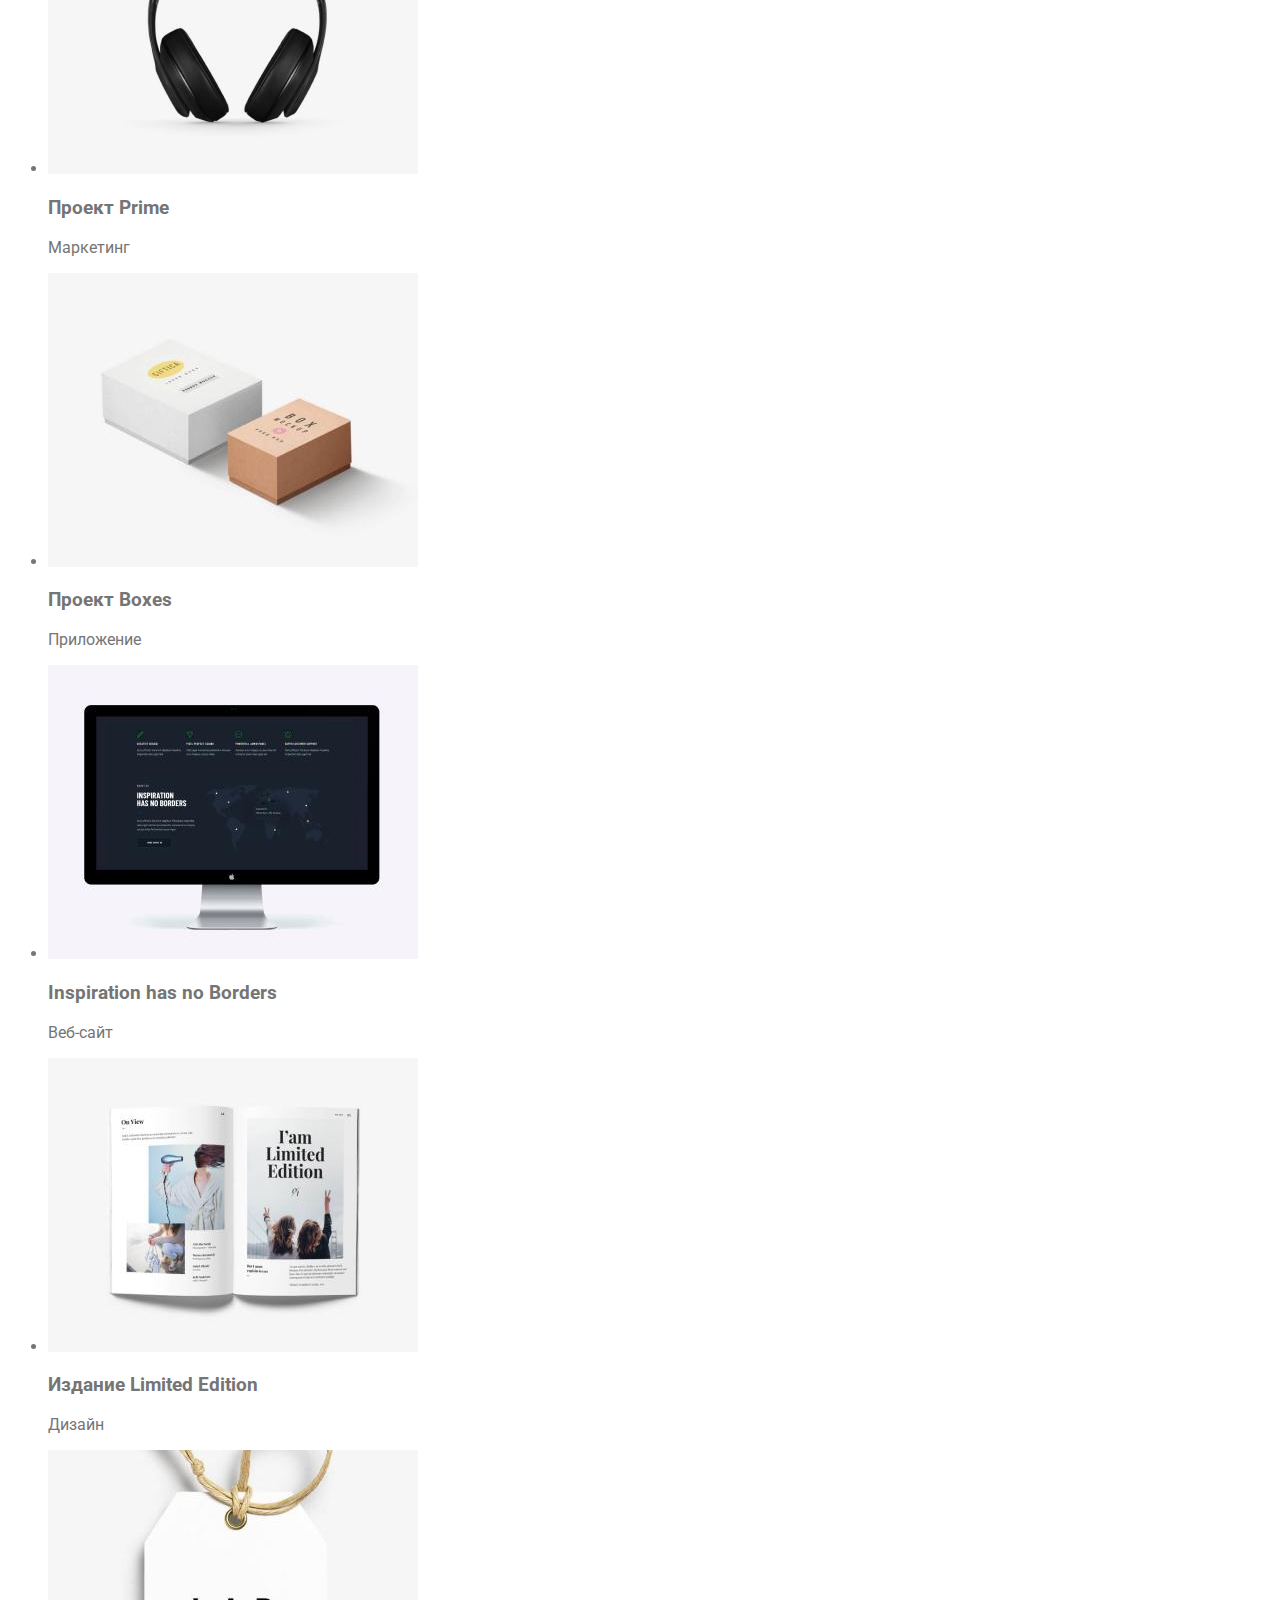
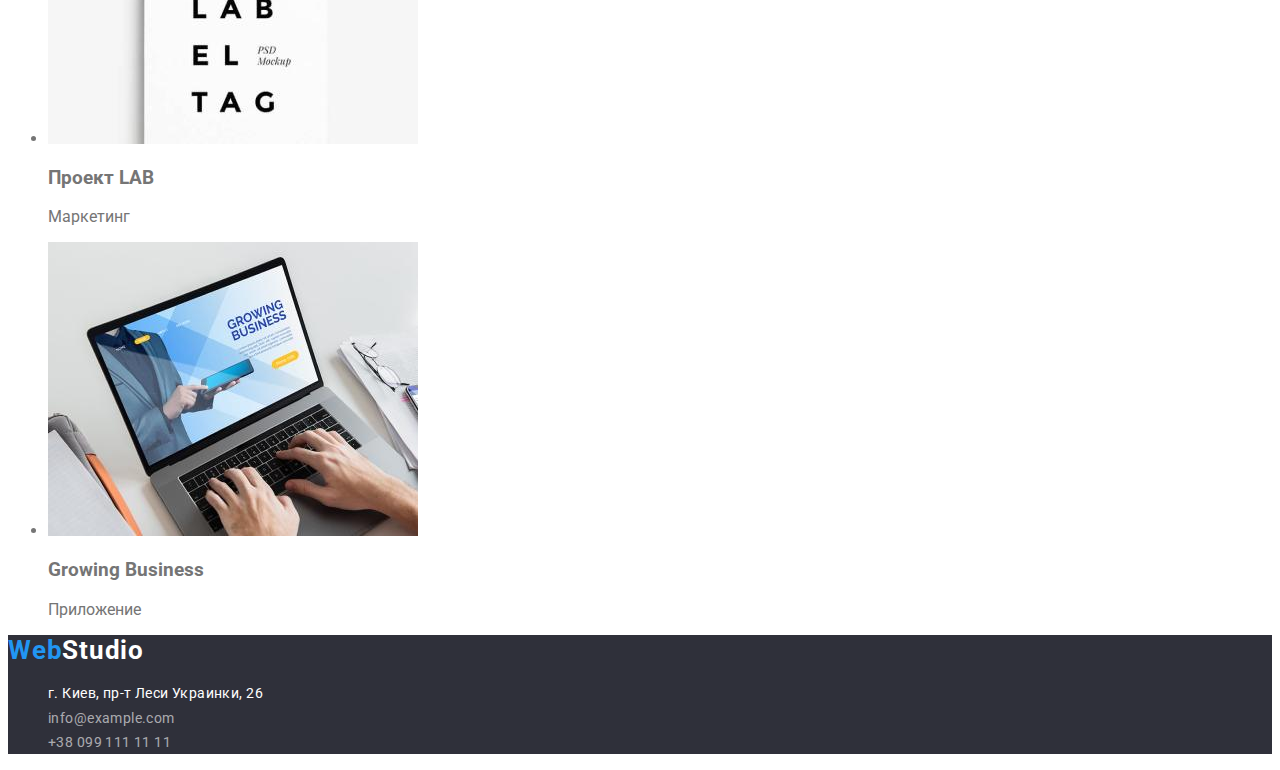
==== commit a8557bee: "Добавлено current на studio и portfolio" ====
--- a/portfolio.html
+++ b/portfolio.html
@@ -17,12 +17,12 @@
   <!-- Header -->
   <header class="header">
     <nav class="navigation">
-      <a lang="en" href="index.html" class="logo link">Web<span class="logo-light-theme">Studio</span></a>
+      <a lang="en" href="./index.html" class="logo link">Web<span class="logo-light-theme">Studio</span></a>
       <ul class="navigation-list list">
         <li class="navigation-item">
-          <a class="navigation-link link" href="index.html">Студия</a></li>
+          <a class="navigation-link link" href="./index.html">Студия</a></li>
         <li class="navigation-item">
-          <a class="navigation-link link" href="portfolio.html">Портфолио</a></li>
+          <a class="navigation-link link current" href="./portfolio.html">Портфолио</a></li>
         <li class="navigation-item">
           <a class="navigation-link link" href="">Контакты</a></li>
       </ul>
@@ -103,7 +103,7 @@
 
   <!-- Footer -->
   <footer class="footer-info">
-    <a class="logo link" lang="en" href="index.html">Web<span class="logo-dark-theme">Studio</span></a>
+    <a class="logo link" lang="en" href="./index.html">Web<span class="logo-dark-theme">Studio</span></a>
     <address class="address">
       <ul class="info-list list">
         <li class="info-list-item link">
--- a/css/styles.css
+++ b/css/styles.css
@@ -31,7 +31,7 @@
 
 
 /* ============ COMPONENTS ============ */
-.title {
+.section-title {
   font-weight: 700;
   font-size: 36px;
   line-height: 1.17;
@@ -59,6 +59,10 @@
  
 .navigation-link:hover,
 .navigation-link:focus {
+  color: var(--accent-color);
+}
+
+.navigation-link.current {
   color: var(--accent-color);
 }
 
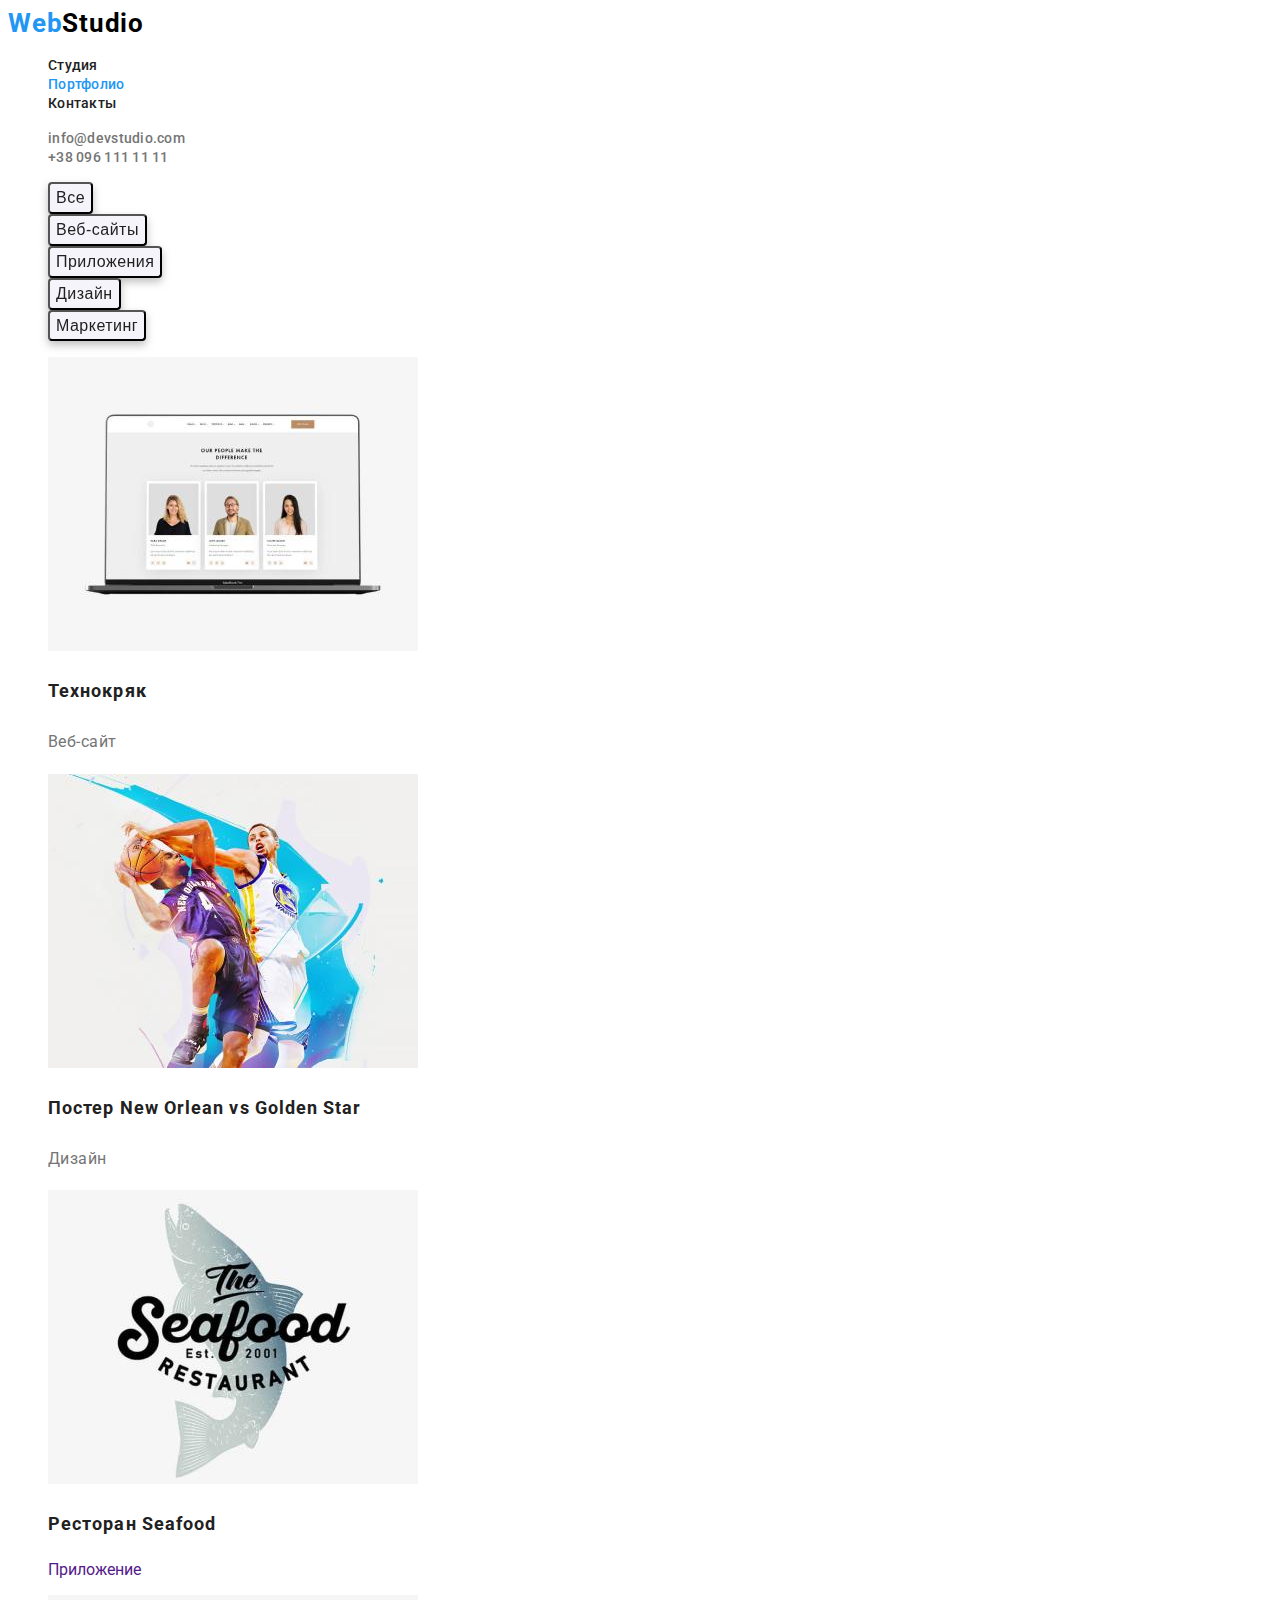
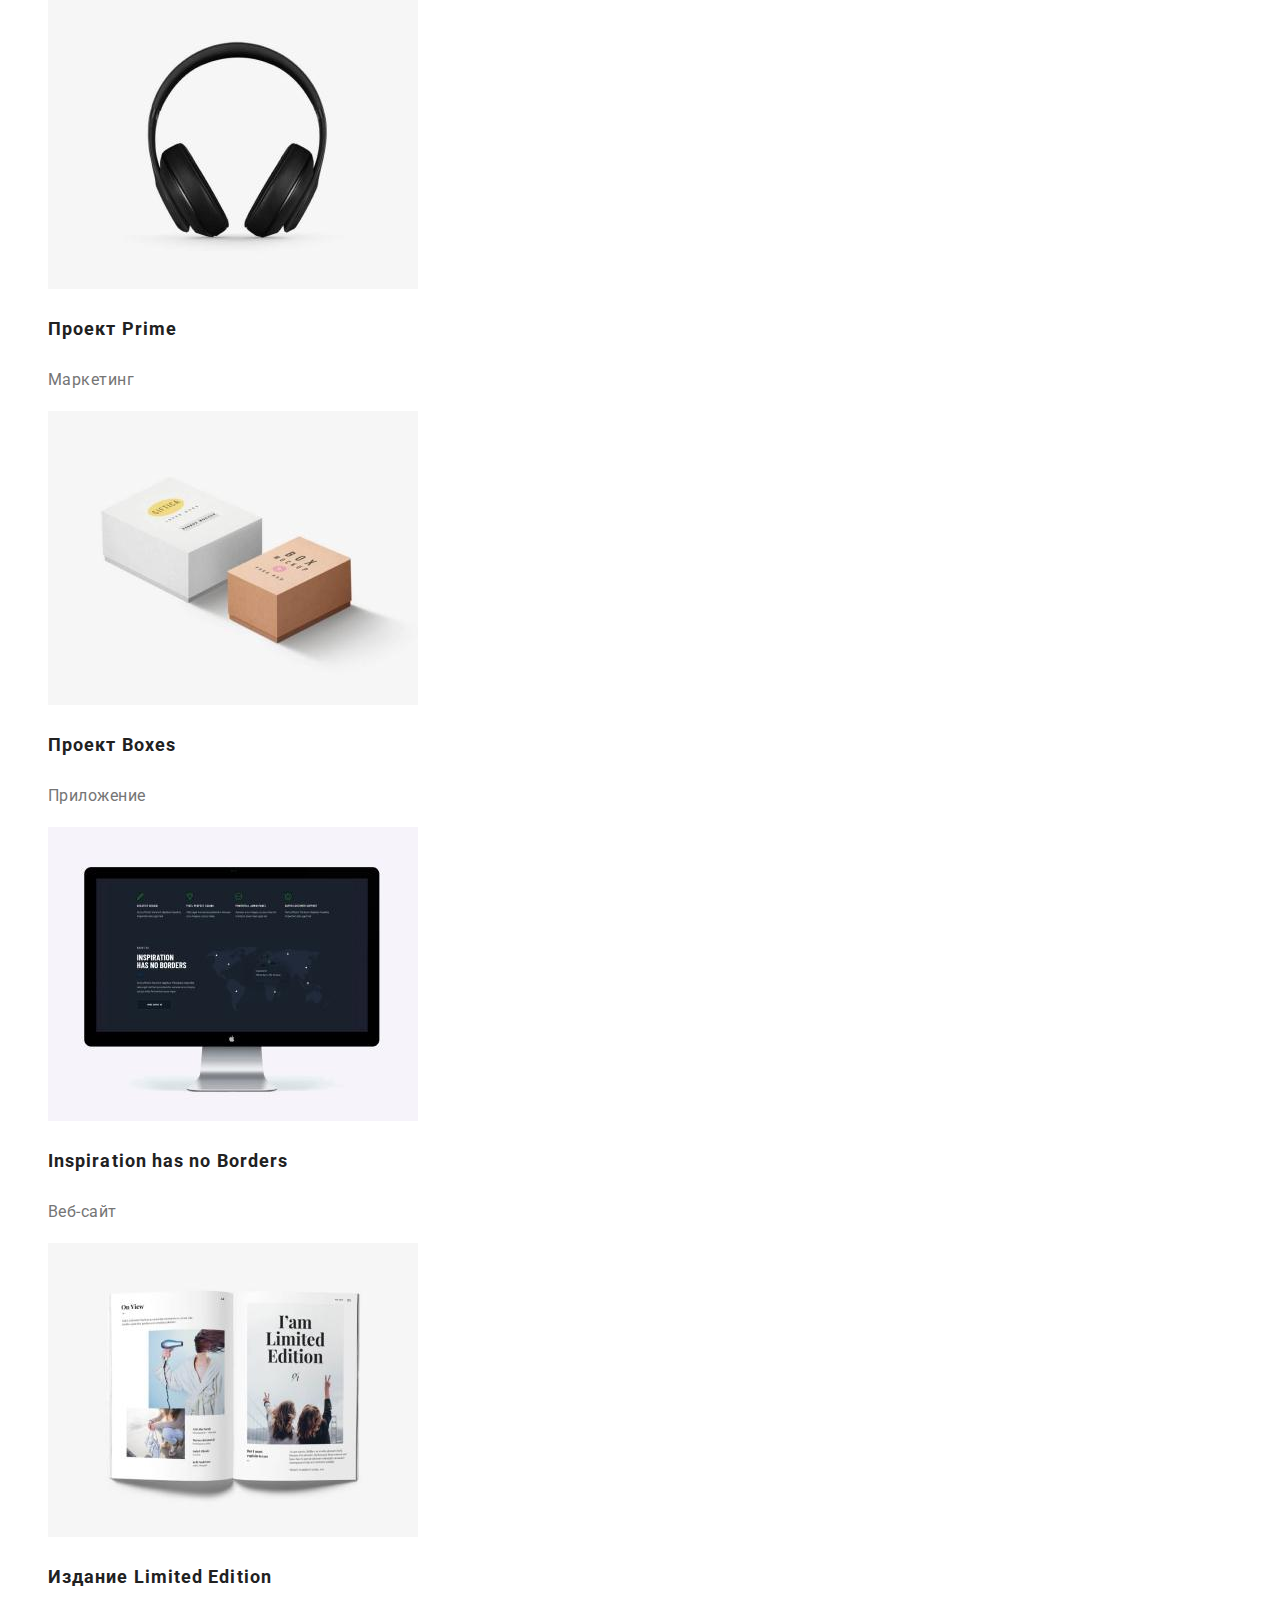
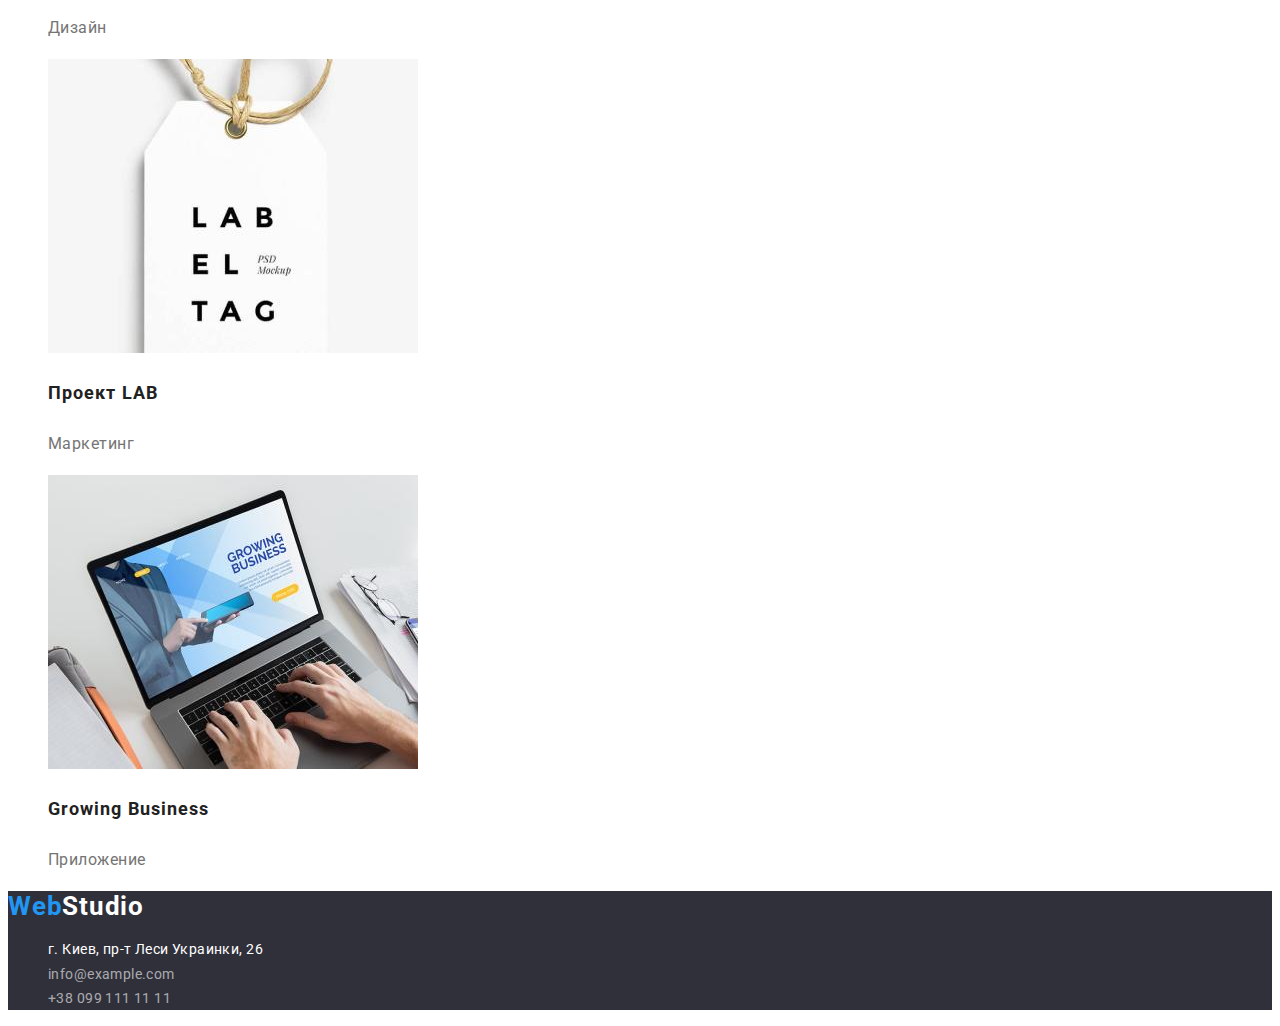
==== commit de1ca5bc: "Оформлены ссылки для проектов в portfolio" ====
--- a/portfolio.html
+++ b/portfolio.html
@@ -17,7 +17,7 @@
   <!-- Header -->
   <header class="header">
     <nav class="navigation">
-      <a lang="en" href="./index.html" class="logo link">Web<span class="logo-light-theme">Studio</span></a>
+      <a lang="en" href="./portfolio.html" class="logo link">Web<span class="logo-light-theme">Studio</span></a>
       <ul class="navigation-list list">
         <li class="navigation-item">
           <a class="navigation-link link" href="./index.html">Студия</a></li>
@@ -37,73 +37,75 @@
 
   <main>
     <!-- Hero -->
+    <h1 hidden>Навигатор по проектах</h1>
     <section>
-      <h1 hidden>Навигатор по проектах</h1>
-      <ul>
-        <li><button class="nav-button" type="button">Все</button></li>
-        <li><button class="nav-button" type="button">Веб-сайты</button></li>
-        <li><button class="nav-button" type="button">Приложения</button></li>
-        <li><button class="nav-button" type="button">Дизайн</button></li>
-        <li><button class="nav-button" type="button">Маркетинг</button></li>
+      <ul class="project-nav list">
+        <li><button class="nav-btn" type="button">Все</button></li>
+        <li><button class="nav-btn" type="button">Веб-сайты</button></li>
+        <li><button class="nav-btn" type="button">Приложения</button></li>
+        <li><button class="nav-btn" type="button">Дизайн</button></li>
+        <li><button class="nav-btn" type="button">Маркетинг</button></li>
       </ul>
-    </section>
-
-    <!-- Projects -->
-    <section>
+  
+      <!-- Projects -->
       <h2 hidden>Наши проекты</h2>
-      <ul>
-        <li>
-          <img src="images/portfolio/box-1.jpg" alt="на экране монитора ноутбука трое специалистов компании" width="370" height="294">
-          <h3>Технокряк</h3>
-          <p>Веб-сайт</p>
+      <ul class="projects"> 
+        <li class="project-item list">
+          <a class="project-link link" href=""><img src="images/portfolio/box-1.jpg" alt="на экране монитора ноутбука трое специалистов компании" width="370" height="294">
+          <h3 class="project-name">Технокряк</h3>
+          <p class="project-cat">Веб-сайт</p></a>
         </li>
-        <li>
-          <img src="images/portfolio/box-2.jpg" alt="двое играков играют в баскетбол" width="370" height="294">
-          <h3>Постер <span lang="en">New Orlean vs Golden Star</span></h3>
-          <p>Дизайн</p>
+        <li class="project-item list">
+          <a class="project-link link" href=""><img src="images/portfolio/box-2.jpg" alt="двое играков играют в баскетбол" width="370" height="294">
+          <h3 class="project-name">Постер <span lang="en">New Orlean vs Golden Star</span></h3>
+          <p class="project-cat">Дизайн</p></a>
         </li>
-        <li>
-          <img src="images/portfolio/box-3.jpg" alt="лейбл ресторана" width="370" height="294">
-          <h3>Ресторан <span lang="en">Seafood</span></h3>
-          <p>Приложение</p>
+        <li class="project-item list">
+          <a class="project-link link" href=""><img src="images/portfolio/box-3.jpg" alt="лейбл ресторана" width="370" height="294">
+          <h3 class="project-name">Ресторан <span lang="en">Seafood</span></h3>
+          <p class="project-item">Приложение</p></a>
         </li>
-        <li>
-          <img src="images/portfolio/box-4.jpg" alt="черные накладные наушники" width="370" height="294">
-          <h3>Проект <span lang="en">Prime</span></h3>
-          <p>Маркетинг</p>
+        <li class="project-item list">
+          <a class="project-link link" href=""><img src="images/portfolio/box-4.jpg" alt="черные накладные наушники" width="370" height="294">
+          <h3 class="project-name">Проект <span lang="en">Prime</span></h3>
+          <p class="project-cat">Маркетинг</p></a>
         </li>
-        <li>
-          <img src="images/portfolio/box-5.jpg" alt="2 коробки белого и бежевого цвета" width="370" height="294">
-          <h3>Проект <span lang="en">Boxes</span></h3>
-          <p>Приложение</p>
+        <li class="project-item list">
+          <a class="project-link link" href=""><img src="images/portfolio/box-5.jpg" alt="2 коробки белого и бежевого цвета" width="370" height="294">
+          <h3 class="project-name">Проект <span lang="en">Boxes</span></h3>
+          <p class="project-cat">Приложение</p></a>
         </li>
-        <li>
-          <img src="images/portfolio/box-6.jpg" alt="монитор компьютера" width="370" height="294">
-          <h3 lang="en">Inspiration has no Borders</h3>
-          <p>Веб-сайт</p>
+        <li class="project-item list">
+          <a class="project-link link" href=""><img src="images/portfolio/box-6.jpg" alt="монитор компьютера" width="370" height="294">
+          <h3 class="project-name" lang="en">Inspiration has no Borders</h3>
+          <p class="project-cat">Веб-сайт</p></a>
         </li>
-        <li>
-          <img src="images/portfolio/box-7.jpg" alt="раскрытый журнал" width="370" height="294">
-          <h3>Издание <span lang="en">Limited Edition</span></h3>
-          <p>Дизайн</p>
+        <li class="project-item list">
+          <a class="project-link link" href=""><img src="images/portfolio/box-7.jpg" alt="раскрытый журнал" width="370" height="294">
+          <h3 class="project-name">Издание <span lang="en">Limited Edition</span></h3>
+          <p class="project-cat">Дизайн</p></a>
         </li>
-        <li>
-          <img src="images/portfolio/box-8.jpg" alt="ярлык" width="370" height="294">
-          <h3>Проект <span lang="en">LAB</span></h3>
-          <p>Маркетинг</p>
+        <li class="project-item list">
+          <a class="project-link link" href=""><img src="images/portfolio/box-8.jpg" alt="ярлык" width="370" height="294">
+          <h3 class="project-name">Проект <span lang="en">LAB</span></h3>
+          <p class="project-cat">Маркетинг</p></a>
         </li>
-        <li>
-          <img src="images/portfolio/box-9.jpg" alt="клиент работает за ноутбуком" width="370" height="294">
-          <h3 lang="en">Growing Business</h3>
-          <p>Приложение</p>
+        <li class="project-item list">
+          <a class="project-link link" href=""><img src="images/portfolio/box-9.jpg" alt="клиент работает за ноутбуком" width="370" height="294">
+          <h3 class="project-name" lang="en">Growing Business</h3>
+          <p class="project-cat">Приложение</p></a>
         </li>
       </ul>
+      <!-- <a class="project-item list link" href=""><img src="images/portfolio/box-9.jpg" alt="sdsdsd">
+      <h3>dksfhskdfjhskd</h3>
+      <p>fpplication</p>
+      </a> -->
     </section>
   </main>
 
   <!-- Footer -->
   <footer class="footer-info">
-    <a class="logo link" lang="en" href="./index.html">Web<span class="logo-dark-theme">Studio</span></a>
+    <a lang="en" class="logo link" href="./portfolio.html">Web<span class="logo-dark-theme">Studio</span></a>
     <address class="address">
       <ul class="info-list list">
         <li class="info-list-item link">
--- a/css/styles.css
+++ b/css/styles.css
@@ -2,21 +2,20 @@
   --main-font: 'Roboto', sans-serif;
   --secondary-font: 'Raleway', sans-serif;
   --accent-color: #2196F3;
+  --secondary-accent-color: #188CE8;
   --text-color-darkgrey: #212121;
   --text-color-grey: #757575;
   --text-color-black: #000000;
   --text-color-white: #ffffff;
-  --background-main: #E5E5E5;
   --background-color-dark: #2F303A;
-  --background-color-light: #F5F4FA;
-  
-
-
+  --background-color-light: #F5F4FA; 
 }
 
 body {
   font-family: var(--main-font);
   color: var(--text-color-grey);
+  font-family: 'Roboto', sans-serif;
+  /* font-family: альтернативный */!!!!!!!!!!!!!!!!!!!!
 }
 
 /* маркеры */
@@ -41,6 +40,7 @@
 }
 
 .logo {
+  font-style: var(--secondary-font);
   font-weight: 700;
   font-size: 26px;
   line-height: 1.19;
@@ -124,6 +124,13 @@
   color: var(--text-color-white);
   background-color: var(--accent-color);
 }
+
+.modal-btn:hover,
+.modal-btn:focus {
+  background-color: var(--secondary-accent-color);
+}
+
+
 /* ============ END HERO ============ */
 
 
@@ -138,7 +145,6 @@
 }
 
 .advantages-description {
-  font-weight: 500;
   font-size: 14px;
   line-height: 1.71;
   letter-spacing: 0.03em;
@@ -187,7 +193,6 @@
 
 .info-address-link {
   font-size: 14px;
-  font-weight: 400;
   line-height: 1.71;
   letter-spacing: 0.03em;
   color: var(--text-color-white);
@@ -195,9 +200,53 @@
 
 .info-list-link {
   font-size: 14px;
-  font-weight: 400;
   line-height: 24px;
   letter-spacing: 0.03em;
   color: rgba(255, 255, 255, 0.6);
 }
-/* ============ END FOOTER ============ */+/* ============ END FOOTER ============ */
+
+
+
+
+/* ++++++++++++ PORTFOLIO ++++++++++++ */
+
+/* ============ HERO ============ */
+.nav-btn {
+  background-color: var(--background-color-light);
+  border-radius: 4px;
+  font-weight: 500;
+  font-size: 16px;
+  line-height: 1.62;
+  text-align: center;
+  letter-spacing: 0.03em;
+  cursor: pointer;
+  color: var(--text-color-darkgrey);
+  filter: drop-shadow(0px 4px 4px rgba(0, 0, 0, 0.25));
+}
+
+.nav-btn:hover,
+.nav-btn:focus {
+  color: var(--text-color-white);
+  background-color: var(--accent-color);
+}
+/* ============ END HERO ============ */
+
+/* ============ PROJECTS ============ */
+.project-name {
+  font-weight: 700;
+  font-size: 18px;
+  line-height: 2;
+  letter-spacing: 0.06em;
+  color: var(--text-color-darkgrey);
+}
+
+.project-cat {
+  font-size: 16px;
+  line-height: 1.88;
+  letter-spacing: 0.03em;
+  color: var(--text-color-grey);
+}
+/* ============ END PROJECTS ============ */
+
+
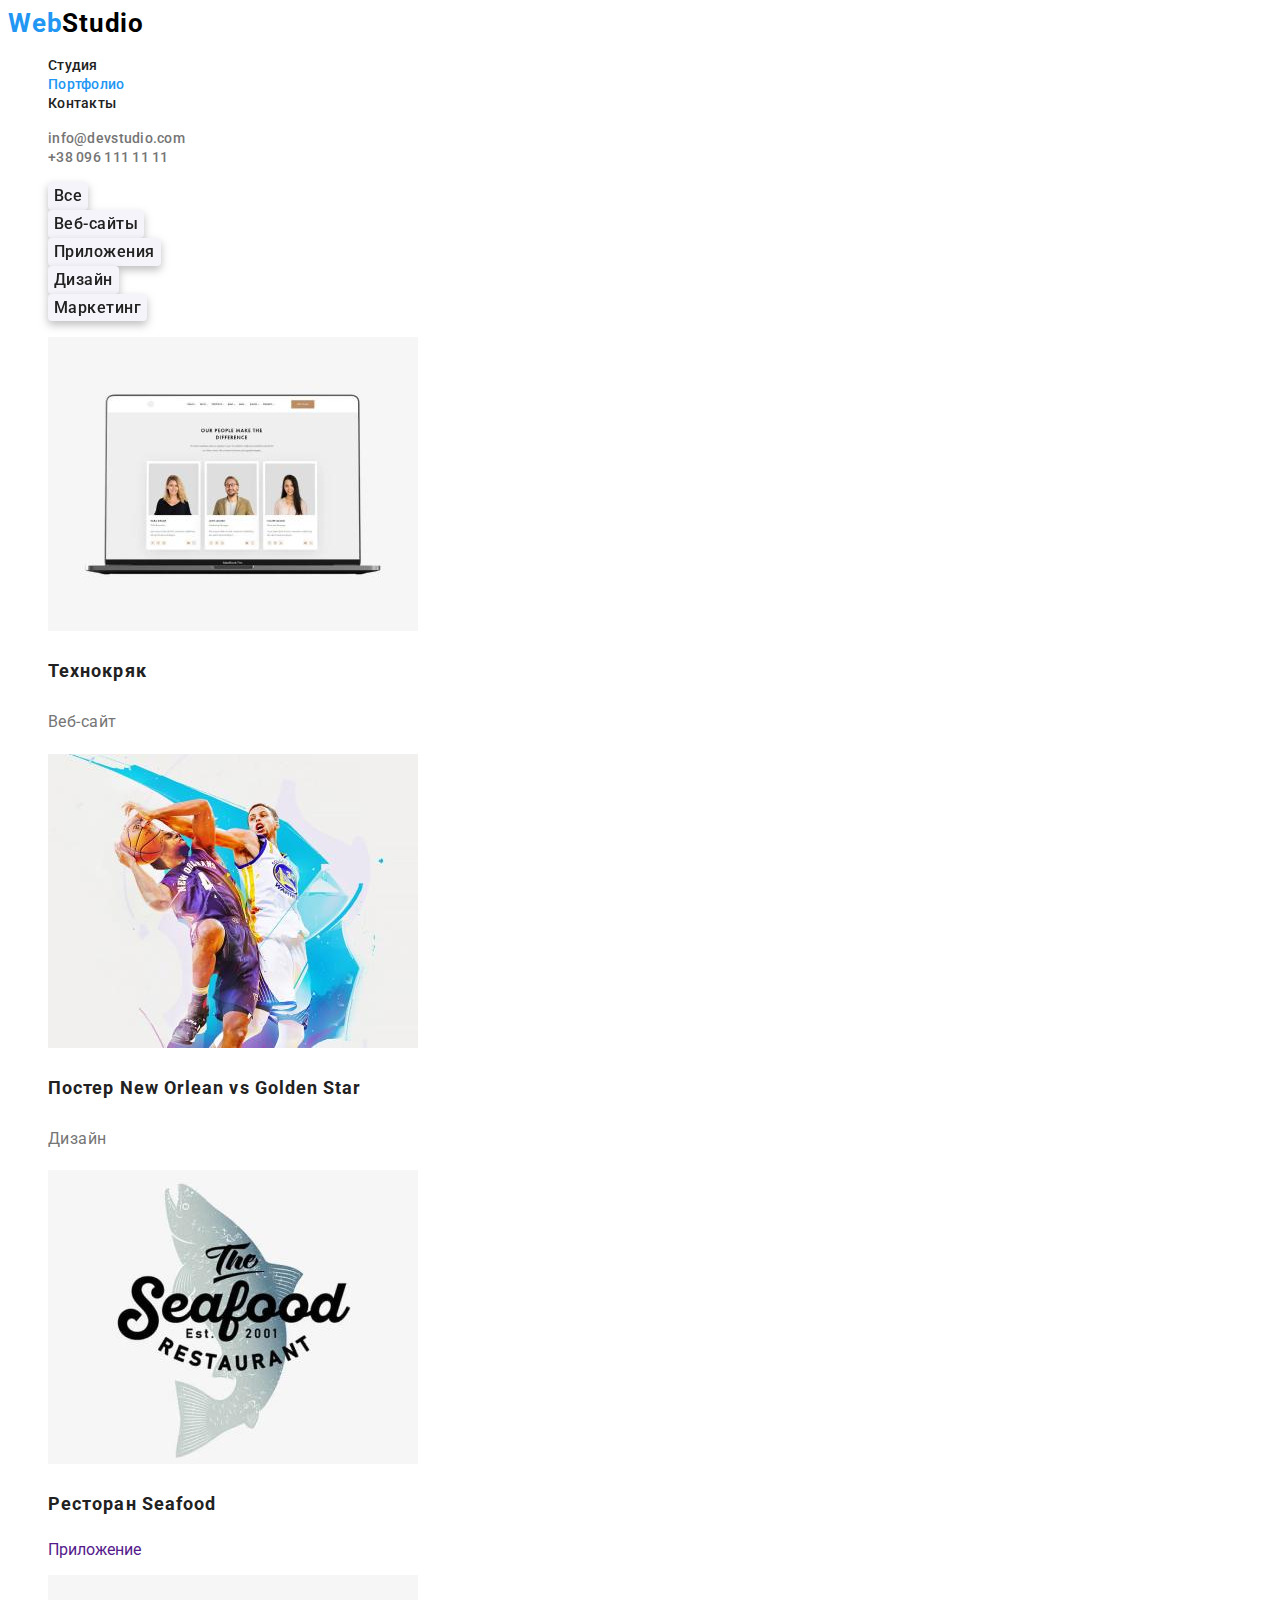
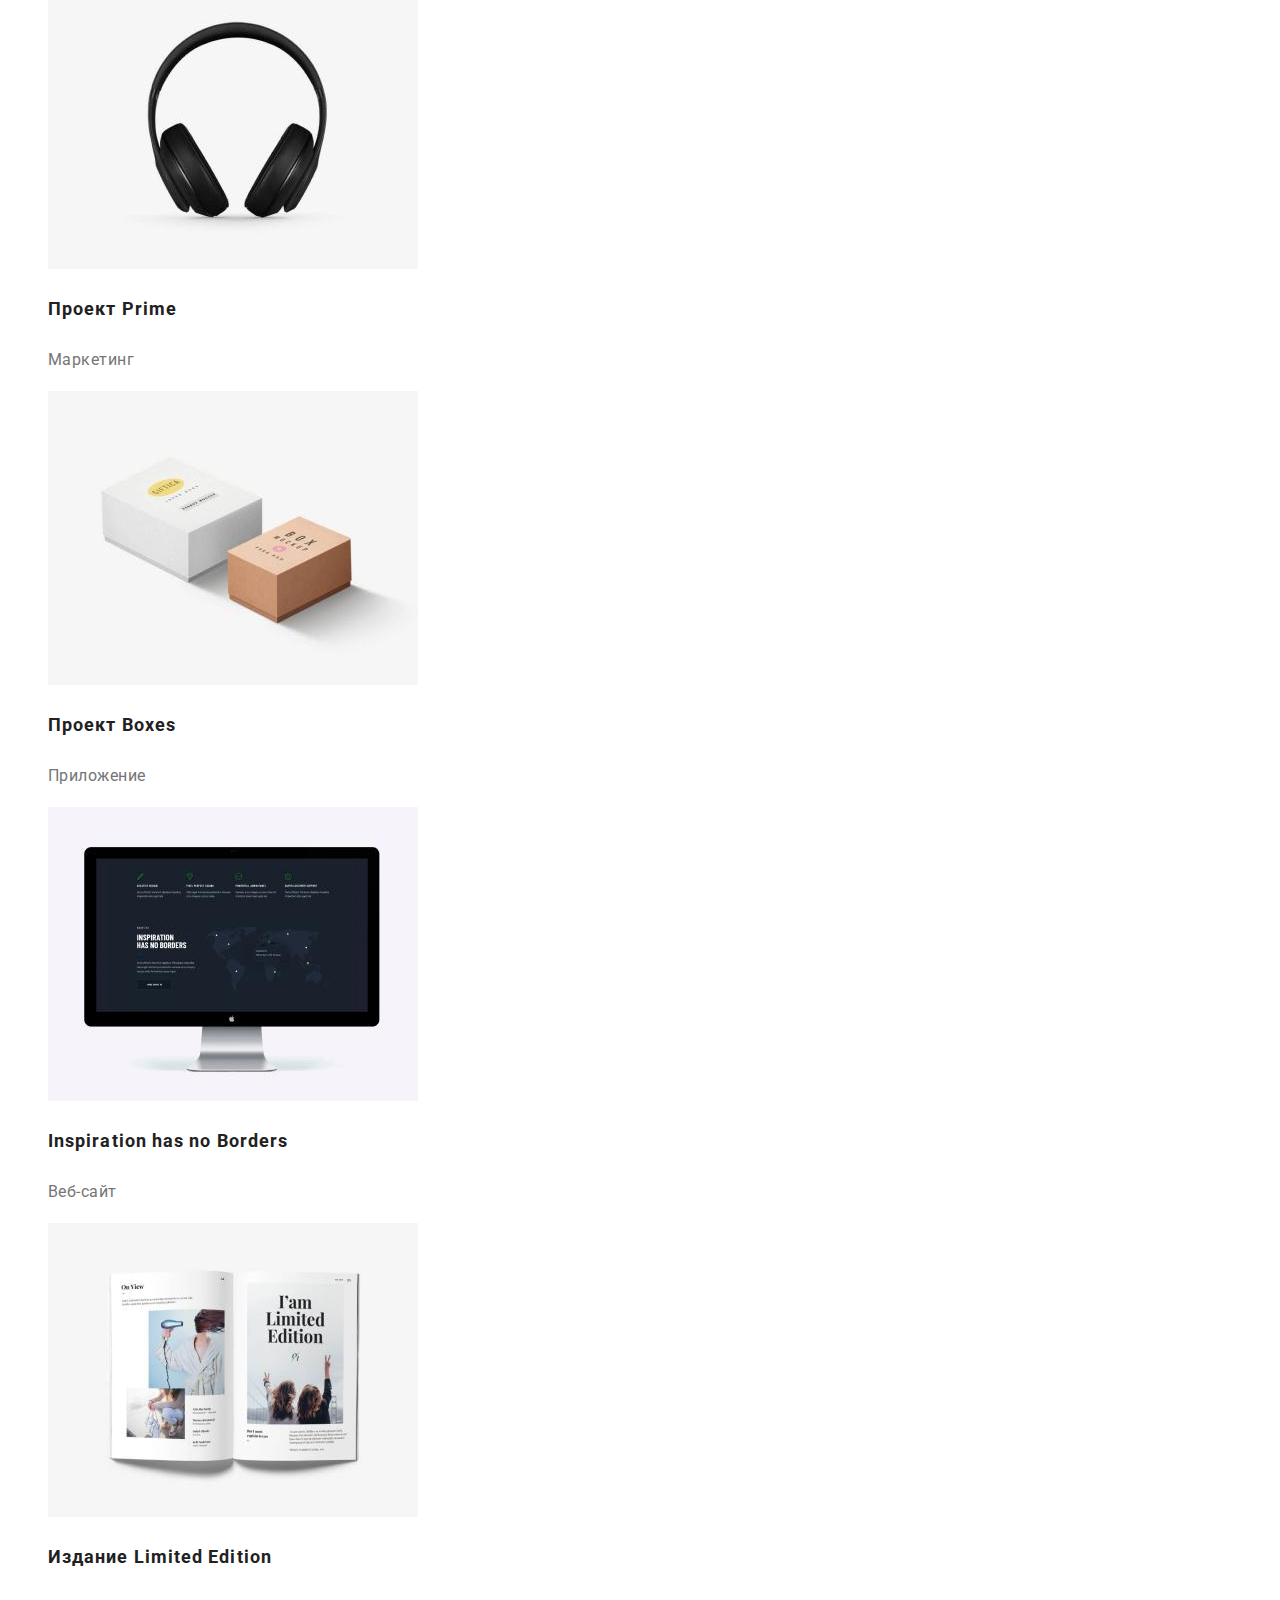
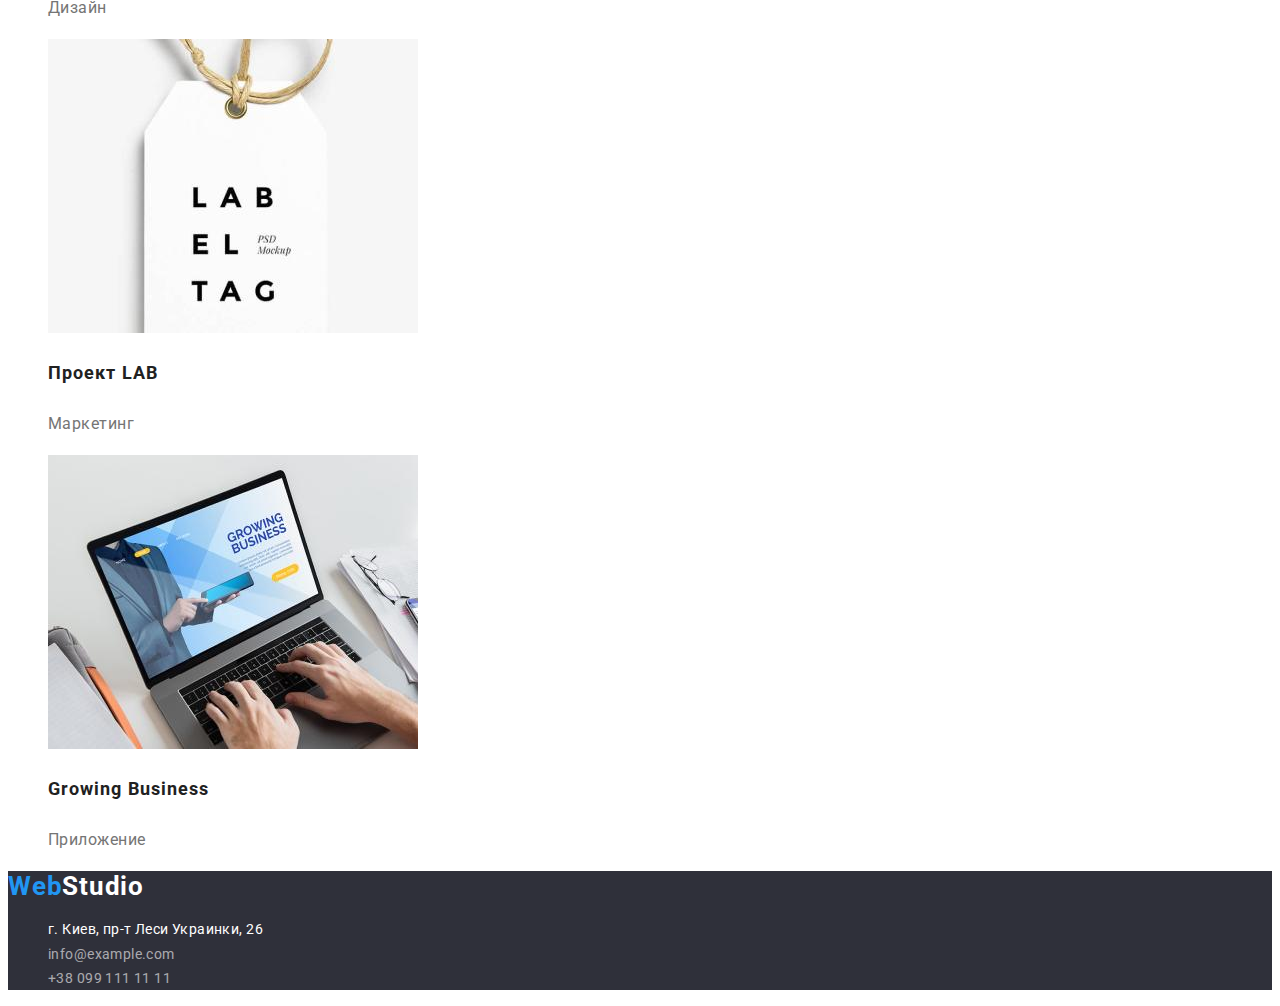
==== commit f8981147: "Добавлен цвет с прозрачностью в переменные" ====
--- a/portfolio.html
+++ b/portfolio.html
@@ -50,47 +50,47 @@
       <!-- Projects -->
       <h2 hidden>Наши проекты</h2>
       <ul class="projects"> 
-        <li class="project-item list">
+        <li class="project-list list">
           <a class="project-link link" href=""><img src="images/portfolio/box-1.jpg" alt="на экране монитора ноутбука трое специалистов компании" width="370" height="294">
           <h3 class="project-name">Технокряк</h3>
           <p class="project-cat">Веб-сайт</p></a>
         </li>
-        <li class="project-item list">
+        <li class="project-list list">
           <a class="project-link link" href=""><img src="images/portfolio/box-2.jpg" alt="двое играков играют в баскетбол" width="370" height="294">
           <h3 class="project-name">Постер <span lang="en">New Orlean vs Golden Star</span></h3>
           <p class="project-cat">Дизайн</p></a>
         </li>
-        <li class="project-item list">
+        <li class="project-list list">
           <a class="project-link link" href=""><img src="images/portfolio/box-3.jpg" alt="лейбл ресторана" width="370" height="294">
           <h3 class="project-name">Ресторан <span lang="en">Seafood</span></h3>
           <p class="project-item">Приложение</p></a>
         </li>
-        <li class="project-item list">
+        <li class="project-list list">
           <a class="project-link link" href=""><img src="images/portfolio/box-4.jpg" alt="черные накладные наушники" width="370" height="294">
           <h3 class="project-name">Проект <span lang="en">Prime</span></h3>
           <p class="project-cat">Маркетинг</p></a>
         </li>
-        <li class="project-item list">
+        <li class="project-list list">
           <a class="project-link link" href=""><img src="images/portfolio/box-5.jpg" alt="2 коробки белого и бежевого цвета" width="370" height="294">
           <h3 class="project-name">Проект <span lang="en">Boxes</span></h3>
           <p class="project-cat">Приложение</p></a>
         </li>
-        <li class="project-item list">
+        <li class="project-list list">
           <a class="project-link link" href=""><img src="images/portfolio/box-6.jpg" alt="монитор компьютера" width="370" height="294">
           <h3 class="project-name" lang="en">Inspiration has no Borders</h3>
           <p class="project-cat">Веб-сайт</p></a>
         </li>
-        <li class="project-item list">
+        <li class="project-list list">
           <a class="project-link link" href=""><img src="images/portfolio/box-7.jpg" alt="раскрытый журнал" width="370" height="294">
           <h3 class="project-name">Издание <span lang="en">Limited Edition</span></h3>
           <p class="project-cat">Дизайн</p></a>
         </li>
-        <li class="project-item list">
+        <li class="project-list list">
           <a class="project-link link" href=""><img src="images/portfolio/box-8.jpg" alt="ярлык" width="370" height="294">
           <h3 class="project-name">Проект <span lang="en">LAB</span></h3>
           <p class="project-cat">Маркетинг</p></a>
         </li>
-        <li class="project-item list">
+        <li class="project-list list">
           <a class="project-link link" href=""><img src="images/portfolio/box-9.jpg" alt="клиент работает за ноутбуком" width="370" height="294">
           <h3 class="project-name" lang="en">Growing Business</h3>
           <p class="project-cat">Приложение</p></a>
--- a/css/styles.css
+++ b/css/styles.css
@@ -7,6 +7,7 @@
   --text-color-grey: #757575;
   --text-color-black: #000000;
   --text-color-white: #ffffff;
+  --text-color-transparent: rgba(255, 255, 255, 0.6);
   --background-color-dark: #2F303A;
   --background-color-light: #F5F4FA; 
 }
@@ -202,7 +203,7 @@
   font-size: 14px;
   line-height: 24px;
   letter-spacing: 0.03em;
-  color: rgba(255, 255, 255, 0.6);
+  color: var(--text-color-transparent);
 }
 /* ============ END FOOTER ============ */
 
@@ -215,6 +216,8 @@
 .nav-btn {
   background-color: var(--background-color-light);
   border-radius: 4px;
+  border-style: none;
+  font-family: inherit;
   font-weight: 500;
   font-size: 16px;
   line-height: 1.62;
